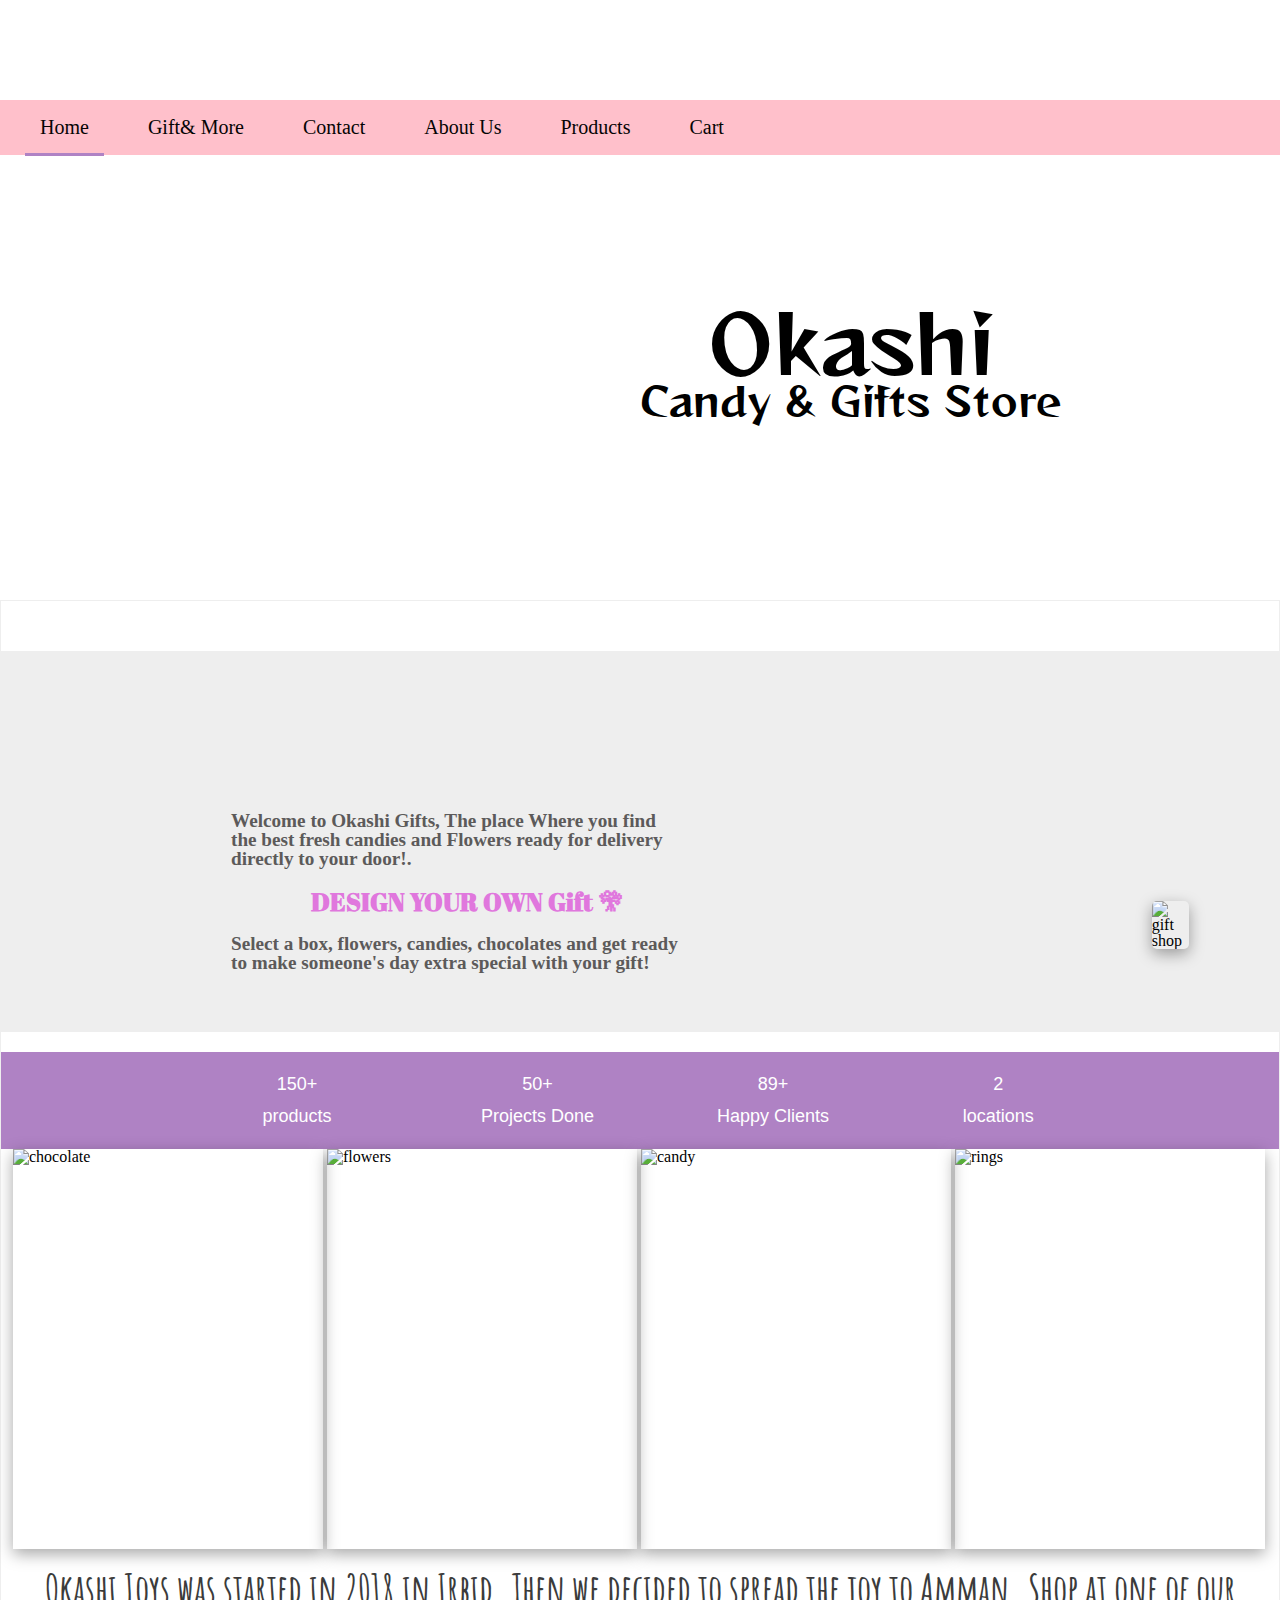
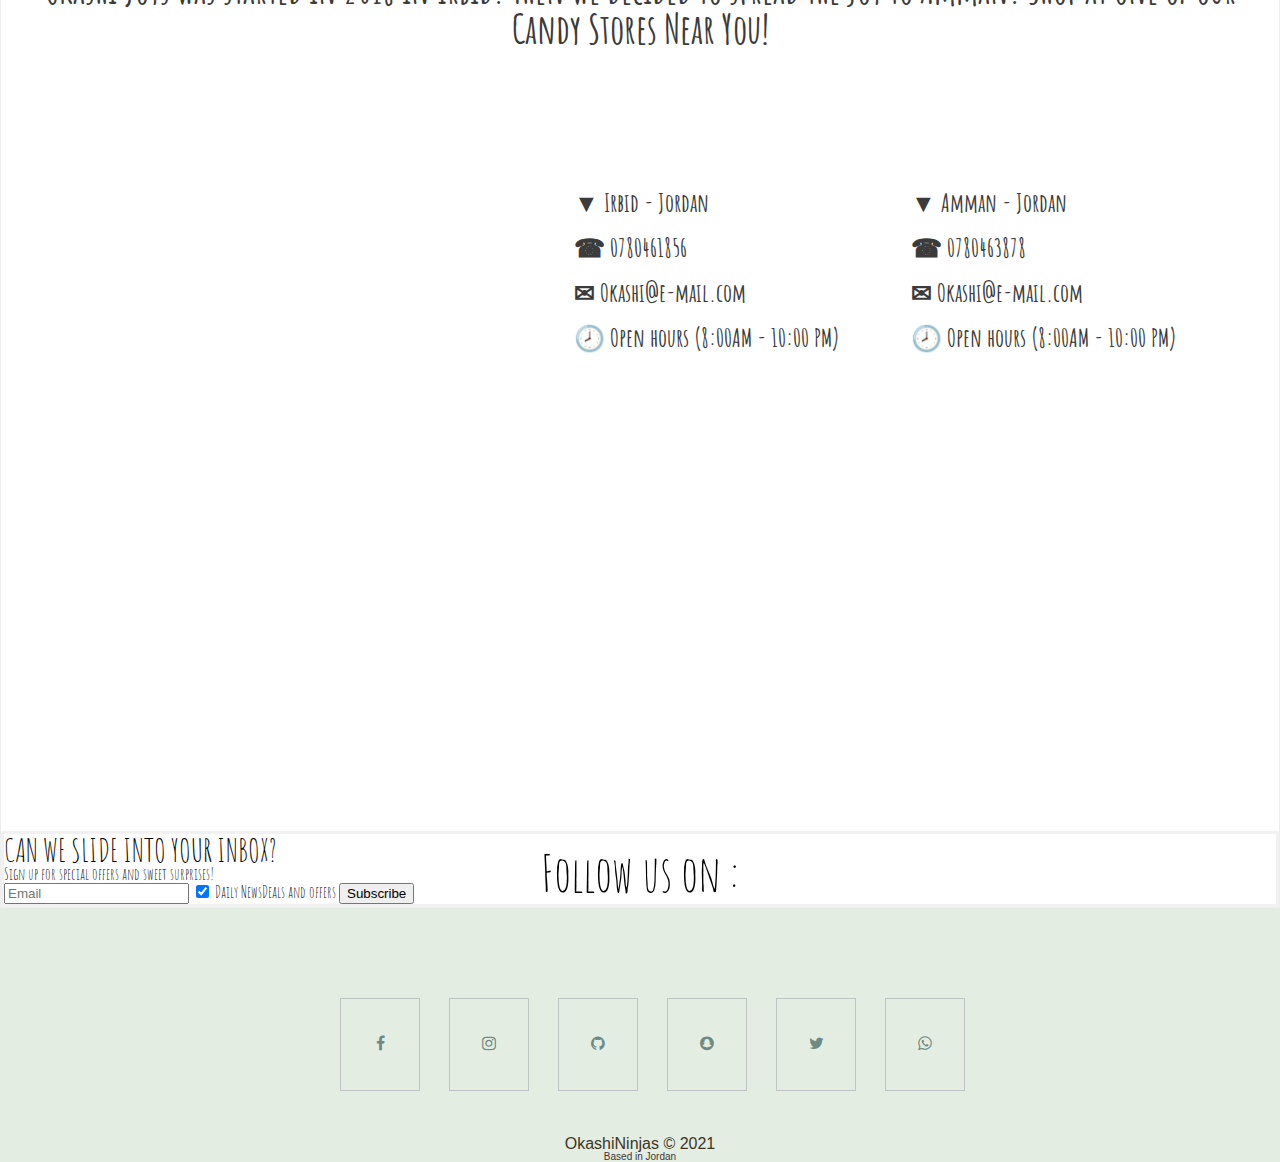
==== index.html @ dff59eb1 "finished checkout and payment" ====
<!DOCTYPE html>
<html lang="en">
  <head>
    <meta charset="UTF-8" />
    <meta http-equiv="X-UA-Compatible" content="IE=edge" />
    <meta name="viewport" content="width=device-width, initial-scale=1.0" />
    <title>Okashi</title>
    <link rel="stylesheet" href="css/reset.css" />
    <link rel="stylesheet" href="css/style.css" />
    <link rel="stylesheet" href="css/products.css" />
    <link
      rel="stylesheet"
      href="https://cdnjs.cloudflare.com/ajax/libs/font-awesome/4.7.0/css/font-awesome.min.css"
    />
    <link rel="preconnect" href="https://fonts.gstatic.com" />
    <link
      href="https://fonts.googleapis.com/css2?family=Amatic+SC:wght@700&display=swap"
      rel="stylesheet"
    />
    <link rel="preconnect" href="https://fonts.gstatic.com" />
    <link
      href="https://fonts.googleapis.com/css2?family=Abril+Fatface&display=swap"
      rel="stylesheet"
    />
    <link
      rel="shortcut icon"
      href="https://img.icons8.com/emoji/48/000000/wrapped-gift.png"
      type="image/x-icon"
    />
    <link
      href="https://fonts.googleapis.com/css2?family=Dancing+Script:wght@700&display=swap"
      rel="stylesheet"
    />
    <link
      rel="stylesheet"
      href="https://maxcdn.bootstrapcdn.com/font-awesome/4.7.0/css/font-awesome.min.css"
    />
    <link rel="preconnect" href="https://fonts.gstatic.com" />
    <link
      href="https://fonts.googleapis.com/css2?family=Reggae+One&display=swap"
      rel="stylesheet"
    />
  </head>

  <body>
    <header>
      <nav id="navBar">
        <ul>
          <li id="linkTop" class="links">
            <a href="#top" class="linkss">Home</a>
          </li>
          <li id="linkGift" class="links">
            <a href="#gallary" class="linkss">Gift& More</a>
          </li>
          <li id="linkContact" class="links">
            <a href="#mapid" class="linkss">Contact</a>
          </li>
          <li id="linkAbout" class="links">
            <a href="pages/ourteam.html" class="linkss">About Us</a>
          </li>
          <li id="Product" class="links">
            <a href="pages/products.html" class="linkss">Products</a>
          </li>
          <li id="CartItems" class="links">
            <a href="pages/cart.html" class="linkss">Cart</a>
          </li>
          <li style="position: relative">
            <i class="fas fa-shopping-cart"></i>
          </li>
        </ul>
      </nav>

      <div class="hero-image">
        <div class="hero-text">
          <h1 id="okashi">Okashi</h1>
          <p id="candygifts">Candy & Gifts Store</p>
        </div>
      </div>
      <!-- <div id="gift">
        <div class="crossfade">
          <figure></figure>
          <figure></figure>
          <figure></figure>
          <figure></figure>
          <figure></figure>
        </div>

        <div class="hero-image">
          <div class="hero-text">
            <h1 id="okashi">Okashi</h1>
            <p id="candygifts">Candy & Gifts Store</p>
          </div>
        </div>
      </div> -->
    </header>
    <main>
      <div id="mymain">
        <div id="about">
          <p class="aboutp">
            Welcome to Okashi Gifts, The place Where you find the best fresh
            candies and Flowers ready for delivery directly to your door!.
          </p>
          <h2 id="myh2">DESIGN YOUR OWN Gift 🎕</h2>
          <p class="aboutp">
            Select a box, flowers, candies, chocolates and get ready to make
            someone's day extra special with your gift!
          </p>
        </div>
        <div id="aboutImg">
          <img
            src="https://i.pinimg.com/originals/1d/47/e1/1d47e11f0532f656dbc25b7403a623ee.jpg"
            alt="gift shop"
          />
        </div>
      </div>
      <!-- text row html by Ethar-->
      <div id="row">
        <div class="text-row text-center text-dark-grey text-padding-16">
          <div class="text-quarter text-section">
            <span class="text-xlarge">150+</span><br />
            products
          </div>
          <div class="text-quarter text-section">
            <span class="text-xlarge">50+</span><br />
            Projects Done
          </div>
          <div class="text-quarter text-section">
            <span class="text-xlarge">89+</span><br />
            Happy Clients
          </div>
          <div class="text-quarter text-section">
            <span class="text-xlarge">2</span><br />
            locations
          </div>
        </div>
      </div>
      <!-- text row html by Ethar-->
      <!-- start of rafef2 -->
      <div id="gallary">
        <div class="overlay-imgs">
          <img
            class="effect"
            src="https://i.pinimg.com/originals/c5/24/51/c524516c46449ba337d21a28ce563c6e.jpg"
            alt="chocolate"
          />
          <div class="overlay">Cocolate Box</div>
        </div>
        <div class="overlay-imgs">
          <img
            class="effect"
            src="https://i.pinimg.com/originals/5d/40/4c/5d404c32b31a2e409154a2a245b21234.jpg"
            alt="flowers"
          />
          <div class="overlay">Flowers Bouquet</div>
        </div>
        <div class="overlay-imgs">
          <img
            class="effect"
            src="https://wedding-pictures.onewed.com/match/images/91258/sugary-sweet-wedding-decor-edible-handmade-weddings-edible-bouquet.full.jpg"
            alt="candy"
          />
          <div class="overlay">Candy Bouquet</div>
        </div>
        <div class="overlay-imgs">
          <img
            class="effect"
            src="https://media.karousell.com/media/photos/products/2020/8/19/preserved_flower_ring_box_wedd_1597818536_ecbf11c5_progressive.jpg"
            alt="rings"
          />
          <div class="overlay">Flower Rings Box</div>
        </div>
      </div>
      <div id="branches">
        <p>
          Okashi Joys was started in 2018 in Irbid. Then we decided to spread
          the joy to Amman. Shop at one of our Candy Stores Near You!
        </p>
      </div>
      <div id="mapid">
        <div class="mapouter">
          <div class="gmap_canvas">
            <iframe
              width="600"
              height="500"
              id="gmap_canvas"
              src="https://maps.google.com/maps?q=university%20street%20irbid%20jordan&t=&z=15&ie=UTF8&iwloc=&output=embed"
              frameborder="0"
              scrolling="no"
              marginheight="0"
              marginwidth="0"
            ></iframe
            ><a href="https://www.whatismyip-address.com/divi-discount/"></a
            ><br /><style>
              .mapouter {
                position: relative;
                text-align: right;
                height: 500px;
                width: 600px;
              }</style
            ><a href="https://www.embedgooglemap.net"
              >embed a google map in html</a
            ><style>
              .gmap_canvas {
                overflow: hidden;
                background: none !important;
                height: 350px;
                width: 450px;
              }
            </style>
          </div>
        </div>

        <div class="locatin">
          <ol class="info">
            <li class="liel">&#9660; Irbid - Jordan</li>
            <li class="liel">&#9742; 0780461856</li>
            <li class="liel">&#9993; Okashi@e-mail.com</li>
            <li class="liel">&#128343; Open hours (8:00AM - 10:00 PM)</li>
          </ol>
        </div>
        <div class="locatin">
          <ol class="info">
            <li class="liel">&#9660; Amman - Jordan</li>
            <li class="liel">&#9742; 0780463878</li>
            <li class="liel">&#9993; Okashi@e-mail.com</li>
            <li class="liel">&#128343; Open hours (8:00AM - 10:00 PM)</li>
          </ol>
        </div>
      </div>
      <div id="Denaform">
        <form action="/action_page.php">
          <div class="fcontainer">
            <h2 id="formh2">CAN WE SLIDE INTO YOUR INBOX?</h2>
            <p>Sign up for special offers and sweet surprises!</p>
            <input type="text" placeholder="Email" name="mail" required />
            <label>
              <input type="checkbox" checked="checked" name="subscribe" /> Daily
              NewsDeals and offers
            </label>
            <input id="subbutton" type="submit" value="Subscribe" />
          </div>
        </form>
      </div>
      <!-- end of rafef -->
    </main>
    <footer>
      <section id="socialmediabuttons">
        <h2 id="h2dena">Follow us on :</h2>

        <ul class="social">
          <li><i class="fa fa-facebook" aria-hidden="true"></i></li>
          <li><i class="fa fa-instagram" aria-hidden="true"></i></li>
          <li><i class="fa fa-github" aria-hidden="true"></i></li>
          <li><i class="fa fa-snapchat" aria-hidden="true"></i></li>
          <li><i class="fa fa-twitter" aria-hidden="true"></i></li>
          <li><i class="fa fa-whatsapp" aria-hidden="true"></i></li>
        </ul>
      </section>
      <section>
        <p id="copyright">OkashiNinjas © 2021</p>
        <p id="base">Based in Jordan</p>
      </section>
      <button onclick="scrollTopFunction()" id="myBtnToTop" title="Go to top">
        <i class="fas fa-arrow-alt-circle-up"></i>
      </button>
    </footer>
    <script src="js/app.js"></script>
    <script
      src="https://kit.fontawesome.com/bc2402e035.js"
      crossorigin="anonymous"
    ></script>
  </body>
</html>
---- css/style.css ----
* {
  box-sizing: border-box;
}
html {
  width: 1280px;
  margin: 0 auto;
  scroll-behavior: smooth;
}

/* -------------------------  start of rafef --------------------- */

#about {
  display: inline-block;

  margin-top: 100px;
  width: 40%;
  margin-left: 200px;

  padding: 10px;
}
#aboutImg {
  display: inline-block;
  margin-top: -300px;
  margin-left: 400px;
}

.aboutp {
  color: rgb(92, 90, 90);
  font-family: "Caveat", cursive;
  font-weight: bolder;
  font-size: larger;
  padding: 20px;
}
#myh2 {
  color: #e077dd;
  font-family: "Abril Fatface", cursive;
  padding-left: 100px;
  font-weight: bold;
  font-size: 25px;
}
#aboutImg img {
  width: 40%;
  height: 50%;
  float: right;
  margin-bottom: 20px;
  margin-right: 20px;
  border-radius: 5px;
  box-shadow: rgba(0, 0, 0, 0.35) 0px 5px 15px;
}
#mymain {
  padding: 30px 0;
  margin-top: 50px;
  background-color: #eee;
  margin-bottom: 20px;
}
.effect {
  display: inline-block;
  width: 310px;
  height: 400px;
  box-shadow: rgba(0, 0, 0, 0.35) 0px 5px 15px;
}

#gallary {
  position: relative;
  margin-left: 12px;
}

.overlay {
  position: absolute;
  bottom: 0;
  background: rgb(0, 0, 0);
  background: rgba(94, 92, 92, 0.5); /* Black see-through */
  color: #f1f1f1;
  width: 310px;
  transition: 0.5s ease;
  opacity: 0;
  color: white;
  font-size: 20px;
  padding: 20px;
  text-align: center;
  margin-bottom: 3px;
}

.overlay-imgs {
  display: inline-block;
}

.overlay-imgs:hover .overlay {
  opacity: 1;
}

.locatin {
  display: inline-block;
  margin: 1px;
}
#mapid {
  display: inline-block;
  padding: 20px;
  margin-left: 17px;
}

#branches {
  padding: 20px;
}
#branches p {
  font-size: 40px;
  color: rgb(59, 59, 59);
  font-weight: bold;
  font-family: "Amatic SC", cursive;
  text-align: center;
}

.info {
  margin: 20px;
  position: relative;
  bottom: 430px;
  left: 500px;
}
.info li {
  font-size: 25px;
  color: rgb(59, 59, 59);
  font-weight: bold;
  font-family: "Amatic SC", cursive;
  padding: 10px;
}

.liel {
  margin-left: 5px;
  padding-left: 20px;
}

/* -------------------------  end of rafef --------------------- */

/* -------------------------  staret of dina --------------------- */

.social li {
  color: rgba(92, 126, 121, 0.897);
  list-style-type: none;
  display: inline-table;
  width: 80px;
  height: 70px;
  line-height: 40px;
  padding: 2%;
  border: 1.5px solid rgba(138, 133, 153, 0.4);
  cursor: pointer;
  margin-left: 25px;
  margin-bottom: 25px;
  transition: ease 0.9s;
  text-align: center;
  /* transition: cubic-bezier(0.075, 0.82, 0.165, 1); */
  vertical-align: middle;
  /* &:hover {
    color: rgba(167, 146, 129, 1);
    border: 1px solid rgba(167, 146, 129, 1);
  } */
}

/* .social:hover > li {
opacity: 0.5;
background-color: rgb(117, 124, 124);
}
#ourteam .social:hover > li:hover {
opacity: 1;
} */

#copyright {
  color: rgb(61, 53, 35);
  text-align: center;
  font-family: "Segoe UI", Tahoma, Geneva, Verdana, sans-serif;
  bottom: auto;
}

#base {
  text-align: center;
  font-family: -apple-system, BlinkMacSystemFont, "Segoe UI", Roboto, Oxygen,
    Ubuntu, Cantarell, "Open Sans", "Helvetica Neue", sans-serif;
  font-weight: lighter;
  font-size: x-small;
  font-weight: lighter;
  color: rgb(61, 53, 53);
}
#ourteam .button {
  margin-top: 10px;
  border: none;
  outline: 5;
  display: inline-block;
  padding: 8px;
  color: rgba(204, 216, 202, 0.897);
  background-color: rgb(27, 27, 27);
  text-align: center;
  cursor: pointer;
  width: 100%;
  font-family: "Amatic SC", cursive;
  font-size: larger;
}

.team-members {
  padding: 0 50px;
  display: flex;
  flex-direction: row;
  justify-content: space-around;
}
#ourteam .card {
  /* float: left; */
  display: inline-block;
  width: 220px;
  background-color: rgba(92, 126, 121, 0.3);
  padding: 10px;
  margin: 20px;
  /* font-family: "Amatic SC", cursive; */
  /* font-family: "Abril Fatface", cursive; */
  font-family: "Amatic SC", cursive;
  text-align: center;
  font-size: larger;
  font-weight: bolder;
}

#ourteam h1 {
  text-align: center;
  font-family: "Amatic SC", cursive;
  font-size: xx-large;
  font-weight: bolder;
  padding: 20px;
  font-size: 100px;
}
#h2dena {
  padding-top: 20px;
  text-align: center;
  font-size: 50px;
  position: relative;
  color: rgb(0, 0, 0);
  font-family: "Amatic SC", cursive;
  bottom: 80px;
}

.social,
#copyrightSection {
  margin: 20px 0;
  text-align: center;
}
.social li:hover {
  color: black;
}
footer {
  background-color: rgba(225, 235, 223, 0.897);
  width: 100%;
}
#Denaform form {
  border: 3px solid #f1f1f1;
  font-family: "Amatic SC", cursive;
}
#formh2 {
  font-family: "Amatic SC", cursive;
  font-size: xx-large;
}
/* -------------------------  end of dina --------------------- */
/* ------------------------- start of ethar -------------------*/

@keyframes headerAnimation {
  0% {
    background-image: url("https://wallpaperaccess.com/full/196127.jpg");
    background-size: cover;
  }
  25% {
    background-image: url("https://img1.goodfon.com/wallpaper/nbig/c/12/box-gift-chocolate-candy.jpg");
    background-size: cover;
  }

  50% {
    background-image: url("https://img4.goodfon.com/wallpaper/nbig/3/c3/konfety-rozovyi-fon-zhevatelnye-konfety-rozhok.jpg");
    background-size: cover;
  }
  75% {
    background-image: url("https://wallpaperaccess.com/full/5504190.jpg");
    background-size: cover;
  }
  100% {
    background-image: url("https://s1.1zoom.me/big3/278/Sweets_Lollipop_Candy_Marmalade_Colored_background_555251_3000x2000.jpg");
    background-size: cover;
  }
}

.hero-image {
  clear: both;
  position: relative;
  width: 100%;
  height: 600px;
  animation: headerAnimation ease-in 10s infinite;
}
.hero-text {
  text-align: center;
  position: absolute;
  top: 50%;
  left: 50%;
  font-size: 80px;
  font-family: "Reggae One", cursive;
  color: rgb(0, 0, 0);
}
.hero-text #candygifts {
  font-size: 40px;
}
/* text row css by Ethar */
.text-row span,
.text-row div {
  display: inline-block;
  margin: 0px 50px;
}
.text-dark-grey,
.text-hover-dark-grey:hover,
.text-dark-gray,
.text-hover-dark-gray:hover {
  color: #fff !important;
  background-color: hsl(281, 36%, 64%) !important;
}
.text-padding-16 {
  padding-top: 16px !important;
  padding-bottom: 16px !important;
}
.text-center {
  text-align: center !important;
}

#row {
  display: block;
  height: 100%;
  line-height: 1.8;
  font-size: 18px;
  font-family: "Lato", sans-serif;
}

.text-container:after,
.text-container:before,
.text-panel:after,
.text-panel:before,
.text-row:after,
.text-row:before,
.text-row-padding:after,
.text-row-padding:before,
.text-cell-row:before,
.text-cell-row:after,
.text-clear:after,
.text-clear:before,
.text-bar:before,
.text-bar:after,
.text-container:after,
.text-container:before,
.text-panel:after,
.text-panel:before,
.text-row:after,
.text-row:before,
.text-row-padding:after,
.text-row-padding:before,
.text-cell-row:before,
.text-cell-row:after,
.text-clear:after,
.text-clear:before,
.text-bar:before,
.text-bar:after {
  content: "";
  display: table;
  clear: both;
}
*:before,
*:after {
  box-sizing: inherit;
}
/* ------------------------- end of ethar -------------------*/

/* --------------------------- start of qassem----------------------- */
nav {
  background-color: white;
  z-index: 2;
  position: fixed;
  top: 0;
  left: 0;
  right: 0;
  height: 80px;
  display: flex;
  align-items: center;
  margin-top: 0px;
  position: fixed;
  margin-bottom: 20px;
  /* background: linear-gradient(to right, red,rgb(95, 7, 7), purple, rgb(202, 91, 202)); */
  width: 100%;
  height: 55px;
  margin-bottom: 100px;
}

nav ul li {
  display: inline;
  width: 25px;
  line-height: 20px;
}

nav ul li a {
  text-decoration: none;
  color: rgb(5, 4, 4);
  font-size: 20px;
  margin-left: 25px;
  padding: 15px;
  width: 20px;
  padding: auto;
}

nav ul li i {
  text-decoration: none;
  color: rgb(5, 4, 4);
  font-size: 20px;
  margin-left: 25px;
  padding: 15px;
  width: 20px;
  padding: auto;
}
nav ul li a:hover {
  border-bottom: 3px solid hsl(281, 36%, 64%);
}
nav ul:hover .active {
  border-bottom: none;
}
.active {
  border-bottom: 3px solid hsl(281, 36%, 64%);
}

#myBtnToTop {
  position: fixed;
  bottom: 20px;
  right: 30px;
  z-index: 99;
  color: black;
  cursor: pointer;
  font-size: 45px;
  background-color: transparent;
  border: none;
}

#myBtnToTop:hover {
  color: #555;
}

/*  ------------------------end of qassem ---------------------- */
---- css/products.css ----
* {
  box-sizing: border-box;
}
html {
  /* width: 1280px; */
  margin: 0 auto;
}
.mainDiv {
}
#all-products {
  display: flex;
  flex-flow: row wrap;
  /* Dont change justify-content: center;  */
  justify-content: center;
}

.product {
  position: relative;
  margin: 20px;
  display: flex;
  flex-direction: column;
  width: 260px;
  background-color: #eee;
  box-shadow: rgba(0, 0, 0, 0.35) 0px 5px 15px;
  padding: 10px;
}
main {
  margin: 0px 0;
  padding: 0px 0;
  border: 1px solid #eee;
}
@keyframes example {
  0% {
    border: 1px dashed black;
  }
  25% {
    border: 1px solid black;
  }
  50% {
    border: 1px dashed black;
  }
  75% {
    border: 1px solid black;
  }
  100% {
    border: 1px dashed black;
  }
}

.product:hover .product-img {
  border: 1px solid black;
}

.product-img {
  width: 240px;
  height: 240px;
  margin-bottom: 10px;
  border: 1px dashed black;
}

span {
  display: block;
}

.product-category {
  opacity: 0.4;
  font-size: 20px;
}
.product-name {
  margin-top: 10px;
  font-size: 24px;
  font-weight: bold;
}
.product-price {
  font-size: 28px;
  font-weight: bold;
  position: absolute;
  bottom: 65px;
  right: 10px;
}
.product-rating {
  margin: 25px 0 5px;
  text-align: center;
  font-size: 20px;
}
.product-rating:hover {
  opacity: 0.9;
  transform: scale(1.05);
}
.checked {
  color: orange;
}

.addToCart {
  width: 150px;
  height: 30px;
  border-radius: 180px;
  position: relative;
  left: calc(50% - 75px);
  right: calc(50% - 75px);
  background: red;
  text-align: center;
  color: white;
  cursor: pointer;
  line-height: 12px;
}

.addToCart:hover {
  background: rgb(211, 3, 3);
  color: white;
}

/* ------------------------------------------------------- */

.box-down:hover .h-bg {
  left: 0px;
}

.cart:hover .price {
  left: 20px;
  -webkit-transform: translateY(-50%);
  -ms-transform: translateY(-50%);
  -o-transform: translateY(-50%);
  transform: translateY(-50%);
  color: #818181;
  font-weight: bold;
}

.cart:hover .add-to-cart {
  left: 65%;
}

.el-wrapper .box-down {
  width: 100%;
  height: 60px;
  position: relative;
  overflow: hidden;
}

.h-bg {
  transition: 1.5s;

  width: 660px;
  height: 100%;
  background-color: red;
  position: absolute;
  left: -659px;
}

.h-bg .h-bg-inner {
  width: 50%;
  height: 100%;
  background-color: #464646;
}

.cart {
  display: block;
  position: absolute;
  width: 100%;
  height: 100%;
  top: 0;
  left: 0;
  font-family: "Lato", sans-serif;
  font-weight: 700;
}

.cart .price {
  -webkit-transition: all 600ms cubic-bezier(0, 0, 0.18, 1);
  -moz-transition: all 600ms cubic-bezier(0, 0, 0.18, 1);
  -o-transition: all 600ms cubic-bezier(0, 0, 0.18, 1);
  transition: all 600ms cubic-bezier(0, 0, 0.18, 1);
  /* ease-out */
  -webkit-transition-timing-function: cubic-bezier(0, 0, 0.18, 1);
  -moz-transition-timing-function: cubic-bezier(0, 0, 0.18, 1);
  -o-transition-timing-function: cubic-bezier(0, 0, 0.18, 1);
  transition-timing-function: cubic-bezier(0, 0, 0.18, 1);
  /* ease-out */
  -webkit-transition-delay: 100ms;
  -o-transition-delay: 100ms;
  transition-delay: 100ms;
  display: block;
  position: absolute;
  top: 50%;
  left: 50%;
  -webkit-transform: translate(-50%, -50%);
  -ms-transform: translate(-50%, -50%);
  -o-transform: translate(-50%, -50%);
  transform: translate(-50%, -50%);
  font-size: 24px;
  color: #252525;
}

.cart .add-to-cart {
  -webkit-transition: all 600ms cubic-bezier(0, 0, 0.18, 1);
  -moz-transition: all 600ms cubic-bezier(0, 0, 0.18, 1);
  -o-transition: all 600ms cubic-bezier(0, 0, 0.18, 1);
  transition: all 600ms cubic-bezier(0, 0, 0.18, 1);
  /* ease-out */
  -webkit-transition-timing-function: cubic-bezier(0, 0, 0.18, 1);
  -moz-transition-timing-function: cubic-bezier(0, 0, 0.18, 1);
  -o-transition-timing-function: cubic-bezier(0, 0, 0.18, 1);
  transition-timing-function: cubic-bezier(0, 0, 0.18, 1);
  /* ease-out */
  -webkit-transition-delay: 100ms;
  -o-transition-delay: 100ms;
  transition-delay: 100ms;
  display: block;
  position: absolute;
  top: 50%;
  left: 110%;
  -webkit-transform: translate(-50%, -50%);
  -ms-transform: translate(-50%, -50%);
  -o-transform: translate(-50%, -50%);
  transform: translate(-50%, -50%);
}

.cart .add-to-cart .txt {
  font-size: 12px;
  color: #eee;
  letter-spacing: 0.045em;
  text-transform: uppercase;
  white-space: nowrap;
}
/* ----------------------------------- */
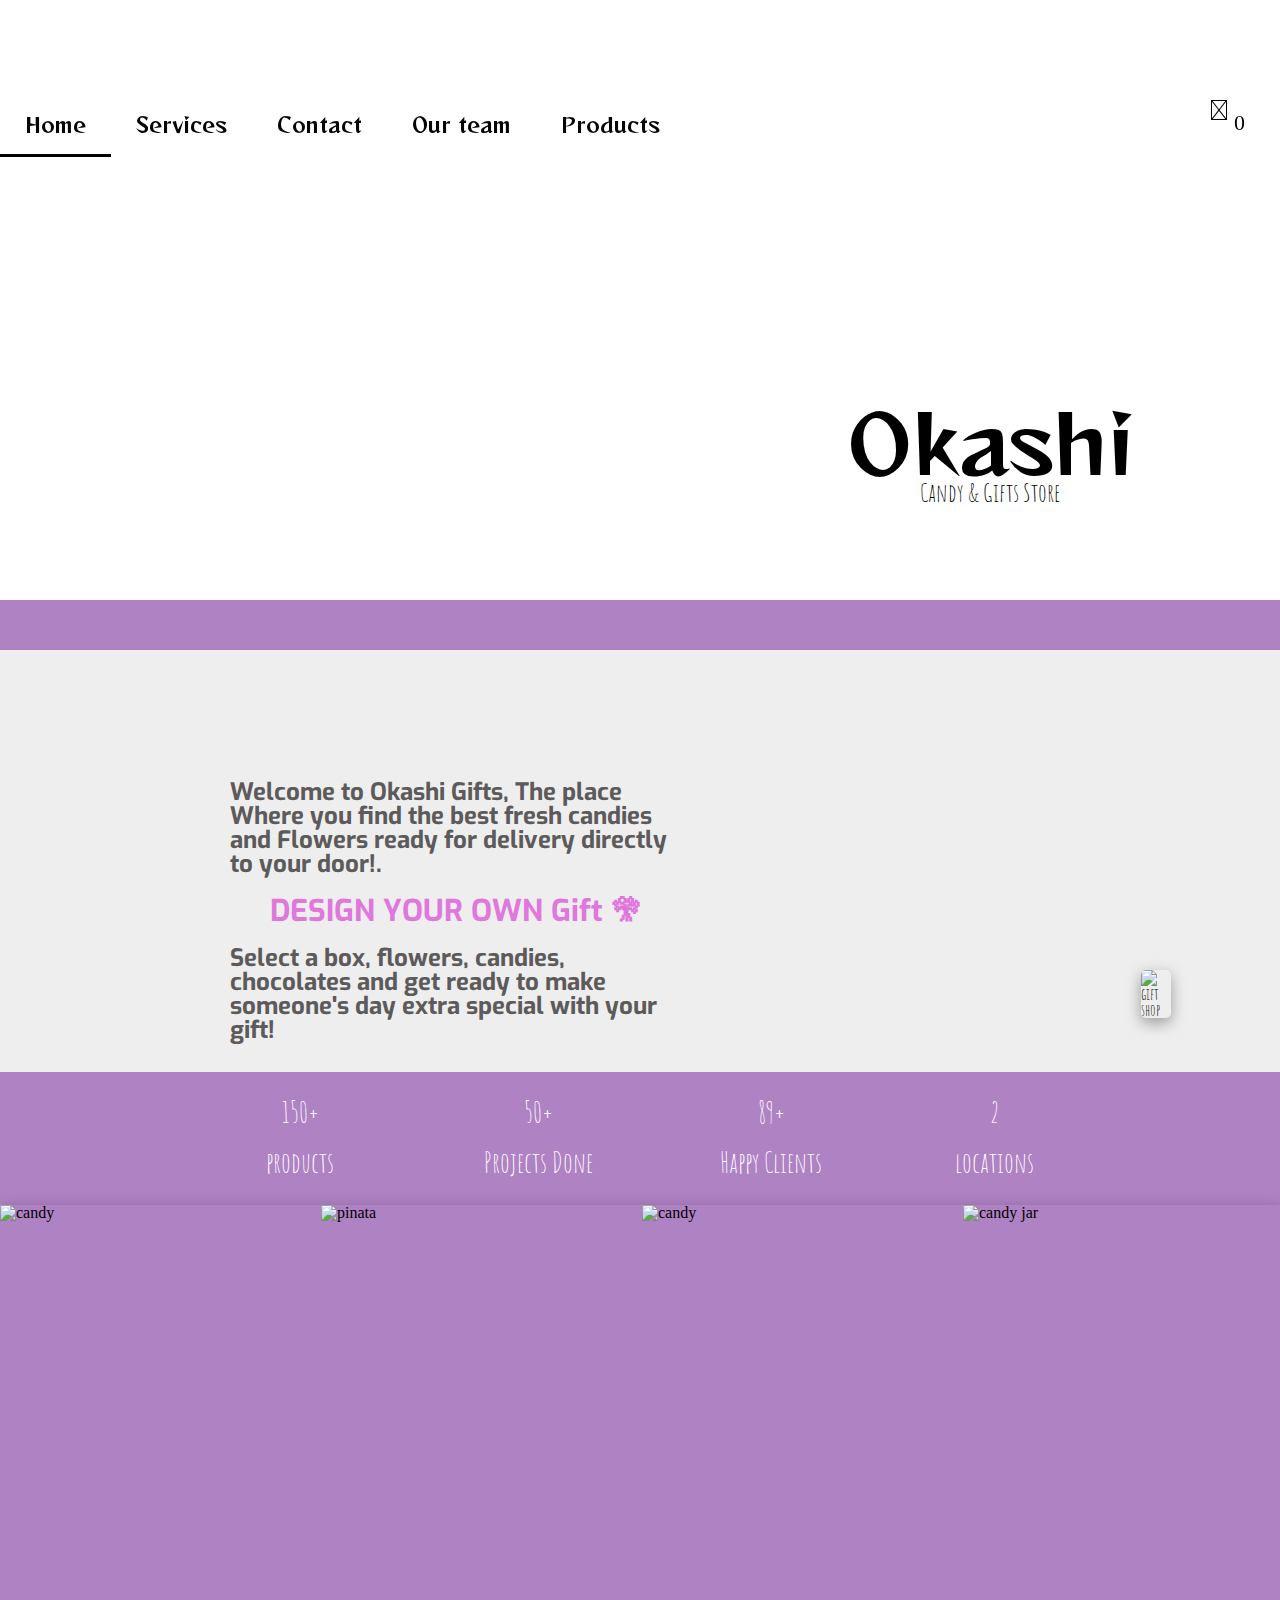
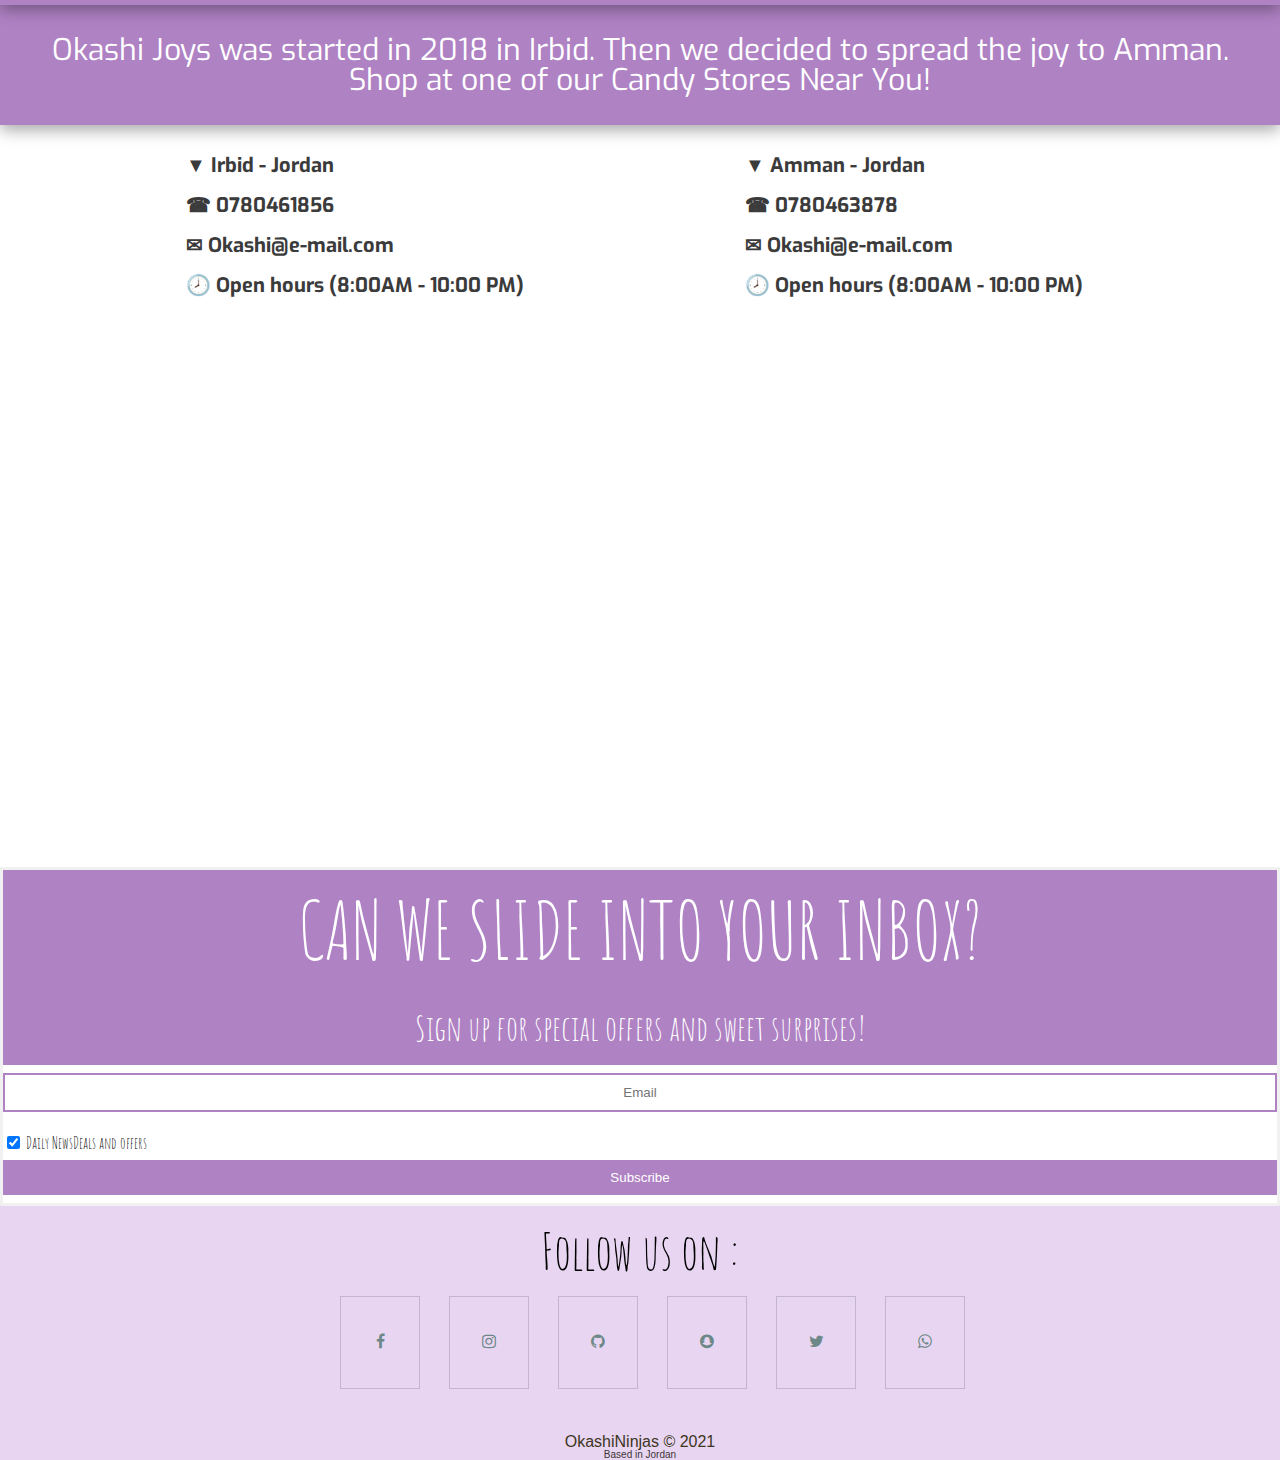
==== commit 5f6d9228: "partyOver" ====
--- a/index.html
+++ b/index.html
@@ -7,7 +7,6 @@
     <title>Okashi</title>
     <link rel="stylesheet" href="css/reset.css" />
     <link rel="stylesheet" href="css/style.css" />
-    <link rel="stylesheet" href="css/products.css" />
     <link
       rel="stylesheet"
       href="https://cdnjs.cloudflare.com/ajax/libs/font-awesome/4.7.0/css/font-awesome.min.css"
@@ -40,6 +39,16 @@
       href="https://fonts.googleapis.com/css2?family=Reggae+One&display=swap"
       rel="stylesheet"
     />
+    <link rel="preconnect" href="https://fonts.gstatic.com">
+    <link href="https://fonts.googleapis.com/css2?family=Exo:wght@300&display=swap" rel="stylesheet">
+    <link rel="stylesheet" href="https://cdnjs.cloudflare.com/ajax/libs/font-awesome/4.7.0/css/font-awesome.min.css" />
+    <link rel="preconnect" href="https://fonts.gstatic.com" />
+    <link href="https://fonts.googleapis.com/css2?family=Amatic+SC:wght@700&display=swap" rel="stylesheet" />
+    <link rel="preconnect" href="https://fonts.gstatic.com" />
+    <link href="https://fonts.googleapis.com/css2?family=Abril+Fatface&display=swap" rel="stylesheet" />
+    <link rel="shortcut icon" href="https://img.icons8.com/emoji/48/000000/wrapped-gift.png" type="image/x-icon" />
+    <link href="https://fonts.googleapis.com/css2?family=Dancing+Script:wght@700&display=swap" rel="stylesheet" />
+    <link rel="stylesheet" href="https://maxcdn.bootstrapcdn.com/font-awesome/4.7.0/css/font-awesome.min.css" />
   </head>
 
   <body>
@@ -47,27 +56,27 @@
       <nav id="navBar">
         <ul>
           <li id="linkTop" class="links">
-            <a href="#top" class="linkss">Home</a>
+            <a href="#Okashi" class="linkss">Home</a>
           </li>
           <li id="linkGift" class="links">
-            <a href="#gallary" class="linkss">Gift& More</a>
+            <a href="#gallary" class="linkss">Services</a>
           </li>
           <li id="linkContact" class="links">
-            <a href="#mapid" class="linkss">Contact</a>
+            <a href="#contact" class="linkss">Contact</a>
           </li>
           <li id="linkAbout" class="links">
-            <a href="pages/ourteam.html" class="linkss">About Us</a>
+            <a href="/pages/ourteam.html" class="linkss">Our team</a>
           </li>
           <li id="Product" class="links">
-            <a href="pages/products.html" class="linkss">Products</a>
-          </li>
-          <li id="CartItems" class="links">
-            <a href="pages/cart.html" class="linkss">Cart</a>
-          </li>
-          <li style="position: relative">
-            <i class="fas fa-shopping-cart"></i>
+            <a href="/pages/products.html" class="linkss">Products</a>
+          </li>
+          <li id="Cart" class="links">
+            <a href="/pages/cart.html" class="linkss"
+              ><i class="fas fa-shopping-cart"></i></a
+            ><span class="cartCounter" id="cart">0</span>
           </li>
         </ul>
+        <p id="carts" class="CounterProductInIndex"></p>
       </nav>
 
       <div class="hero-image">
@@ -76,24 +85,9 @@
           <p id="candygifts">Candy & Gifts Store</p>
         </div>
       </div>
-      <!-- <div id="gift">
-        <div class="crossfade">
-          <figure></figure>
-          <figure></figure>
-          <figure></figure>
-          <figure></figure>
-          <figure></figure>
-        </div>
-
-        <div class="hero-image">
-          <div class="hero-text">
-            <h1 id="okashi">Okashi</h1>
-            <p id="candygifts">Candy & Gifts Store</p>
-          </div>
-        </div>
-      </div> -->
     </header>
     <main>
+      <div class="break"></div>
       <div id="mymain">
         <div id="about">
           <p class="aboutp">
@@ -138,36 +132,24 @@
       <!-- start of rafef2 -->
       <div id="gallary">
         <div class="overlay-imgs">
-          <img
-            class="effect"
-            src="https://i.pinimg.com/originals/c5/24/51/c524516c46449ba337d21a28ce563c6e.jpg"
-            alt="chocolate"
-          />
-          <div class="overlay">Cocolate Box</div>
-        </div>
-        <div class="overlay-imgs">
-          <img
-            class="effect"
-            src="https://i.pinimg.com/originals/5d/40/4c/5d404c32b31a2e409154a2a245b21234.jpg"
-            alt="flowers"
-          />
-          <div class="overlay">Flowers Bouquet</div>
-        </div>
-        <div class="overlay-imgs">
-          <img
-            class="effect"
-            src="https://wedding-pictures.onewed.com/match/images/91258/sugary-sweet-wedding-decor-edible-handmade-weddings-edible-bouquet.full.jpg"
-            alt="candy"
-          />
+          <img class="effect" src="https://asubtlerevelry.com/wp-content/uploads/2016/09/candy-cake2.jpg" alt="candy" />
+          <div class="overlay">Candy Cake</div>
+        </div>
+        <div class="overlay-imgs">
+          <img class="effect" src="https://i.pinimg.com/originals/a3/95/e0/a395e0f107f1d6d973a39bc95c2c4f2a.jpg"
+            alt="pinata" />
+          <div class="overlay">pinata</div>
+        </div>
+        <div class="overlay-imgs">
+          <img class="effect"
+            src="https://cdn.istores.co.il/image/upload/if_ar_gt_2:1/c_fill,h_662,w_555/c_fill,h_662,w_555/if_else/c_fill,q_100,w_555/if_end/dpr_2/v1609269219/clients/16714/d3290a8bdf85207b03bd9e9ab4d175e4d249dce7.jpg"
+            alt="candy" />
           <div class="overlay">Candy Bouquet</div>
         </div>
         <div class="overlay-imgs">
-          <img
-            class="effect"
-            src="https://media.karousell.com/media/photos/products/2020/8/19/preserved_flower_ring_box_wedd_1597818536_ecbf11c5_progressive.jpg"
-            alt="rings"
-          />
-          <div class="overlay">Flower Rings Box</div>
+          <img class="effect" src="https://s3.amazonaws.com/riyaadi/storage/images/1548591023_5c4d9faf708e5_750.jpg"
+            alt="candy jar" />
+          <div class="overlay">Candy </div>
         </div>
       </div>
       <div id="branches">
@@ -176,62 +158,54 @@
           the joy to Amman. Shop at one of our Candy Stores Near You!
         </p>
       </div>
+      <div class="locatin">
+        <ol class="info">
+          <li class="liel">&#9660; Irbid - Jordan</li>
+          <li class="liel">&#9742; 0780461856</li>
+          <li class="liel">&#9993; Okashi@e-mail.com</li>
+          <li class="liel">&#128343; Open hours (8:00AM - 10:00 PM)</li>
+        </ol>
+      </div>
+      <div class="locatin">
+        <ol class="info">
+          <li class="liel">&#9660; Amman - Jordan</li>
+          <li class="liel">&#9742; 0780463878</li>
+          <li class="liel">&#9993; Okashi@e-mail.com</li>
+          <li class="liel">&#128343; Open hours (8:00AM - 10:00 PM)</li>
+        </ol>
+      </div>
+      </div>
       <div id="mapid">
         <div class="mapouter">
           <div class="gmap_canvas">
-            <iframe
-              width="600"
-              height="500"
-              id="gmap_canvas"
+            <iframe width="1000" height="500" id="gmap_canvas"
               src="https://maps.google.com/maps?q=university%20street%20irbid%20jordan&t=&z=15&ie=UTF8&iwloc=&output=embed"
-              frameborder="0"
-              scrolling="no"
-              marginheight="0"
-              marginwidth="0"
-            ></iframe
-            ><a href="https://www.whatismyip-address.com/divi-discount/"></a
-            ><br /><style>
+              frameborder="0" scrolling="no" marginheight="0" marginwidth="0"></iframe><a
+              href="https://www.whatismyip-address.com/divi-discount/"></a><br />
+            <style>
               .mapouter {
                 position: relative;
                 text-align: right;
                 height: 500px;
                 width: 600px;
-              }</style
-            ><a href="https://www.embedgooglemap.net"
-              >embed a google map in html</a
-            ><style>
+              }
+            </style><a href="https://www.embedgooglemap.net">embed a google map in html</a>
+            <style>
               .gmap_canvas {
                 overflow: hidden;
                 background: none !important;
                 height: 350px;
-                width: 450px;
+                width: 1000px;
               }
             </style>
           </div>
-        </div>
-
-        <div class="locatin">
-          <ol class="info">
-            <li class="liel">&#9660; Irbid - Jordan</li>
-            <li class="liel">&#9742; 0780461856</li>
-            <li class="liel">&#9993; Okashi@e-mail.com</li>
-            <li class="liel">&#128343; Open hours (8:00AM - 10:00 PM)</li>
-          </ol>
-        </div>
-        <div class="locatin">
-          <ol class="info">
-            <li class="liel">&#9660; Amman - Jordan</li>
-            <li class="liel">&#9742; 0780463878</li>
-            <li class="liel">&#9993; Okashi@e-mail.com</li>
-            <li class="liel">&#128343; Open hours (8:00AM - 10:00 PM)</li>
-          </ol>
-        </div>
-      </div>
+          </div>
+          </div>
       <div id="Denaform">
-        <form action="/action_page.php">
+        <form >
           <div class="fcontainer">
             <h2 id="formh2">CAN WE SLIDE INTO YOUR INBOX?</h2>
-            <p>Sign up for special offers and sweet surprises!</p>
+            <p id="signup1">Sign up for special offers and sweet surprises!</p>
             <input type="text" placeholder="Email" name="mail" required />
             <label>
               <input type="checkbox" checked="checked" name="subscribe" /> Daily
@@ -269,5 +243,6 @@
       src="https://kit.fontawesome.com/bc2402e035.js"
       crossorigin="anonymous"
     ></script>
+    <script src="js/cartCount.js"></script>
   </body>
 </html>
--- a/css/style.css
+++ b/css/style.css
@@ -26,17 +26,17 @@
 
 .aboutp {
   color: rgb(92, 90, 90);
-  font-family: "Caveat", cursive;
+  font-family: "Exo", sans-serif;
   font-weight: bolder;
-  font-size: larger;
+  font-size: x-large;
   padding: 20px;
 }
 #myh2 {
   color: #e077dd;
-  font-family: "Abril Fatface", cursive;
-  padding-left: 100px;
+  font-family: "Exo", sans-serif;
+  padding-left: 60px;
   font-weight: bold;
-  font-size: 25px;
+  font-size: 30px;
 }
 #aboutImg img {
   width: 40%;
@@ -48,21 +48,22 @@
   box-shadow: rgba(0, 0, 0, 0.35) 0px 5px 15px;
 }
 #mymain {
-  padding: 30px 0;
-  margin-top: 50px;
+  padding: 0px 0;
+  margin-top: 0px;
   background-color: #eee;
-  margin-bottom: 20px;
+  margin-bottom: 0px;
+  font-family: "Amatic SC", cursive;
 }
 .effect {
   display: inline-block;
-  width: 310px;
+  width: 317px;
   height: 400px;
-  box-shadow: rgba(0, 0, 0, 0.35) 0px 5px 15px;
 }
 
 #gallary {
   position: relative;
-  margin-left: 12px;
+  box-shadow: rgba(0, 0, 0, 0.35) 0px 5px 15px;
+  background-color: hsl(281, 36%, 64%);
 }
 
 .overlay {
@@ -71,7 +72,7 @@
   background: rgb(0, 0, 0);
   background: rgba(94, 92, 92, 0.5); /* Black see-through */
   color: #f1f1f1;
-  width: 310px;
+  width: 25%;
   transition: 0.5s ease;
   opacity: 0;
   color: white;
@@ -96,31 +97,31 @@
 #mapid {
   display: inline-block;
   padding: 20px;
-  margin-left: 17px;
+  margin-left: 120px;
 }
 
 #branches {
-  padding: 20px;
 }
 #branches p {
-  font-size: 40px;
-  color: rgb(59, 59, 59);
-  font-weight: bold;
-  font-family: "Amatic SC", cursive;
-  text-align: center;
+  font-size: 30px;
+  color: white;
+  padding: 30px 20px;
+  font-family: "Exo", sans-serif;
+  text-align: center;
+  background-color: hsl(281, 36%, 64%);
+  box-shadow: rgba(0, 0, 0, 0.35) 0px 5px 15px;
 }
 
 .info {
   margin: 20px;
-  position: relative;
-  bottom: 430px;
-  left: 500px;
+  padding-left: 150px;
+  color: rgb(48, 42, 42);
 }
 .info li {
-  font-size: 25px;
+  font-size: 20px;
   color: rgb(59, 59, 59);
-  font-weight: bold;
-  font-family: "Amatic SC", cursive;
+  font-weight: bolder;
+  font-family: "Exo", sans-serif;
   padding: 10px;
 }
 
@@ -190,7 +191,8 @@
   text-align: center;
   cursor: pointer;
   width: 100%;
-  font-family: "Amatic SC", cursive;
+  font-family: -apple-system, BlinkMacSystemFont, "Segoe UI", Roboto, Oxygen,
+    Ubuntu, Cantarell, "Open Sans", "Helvetica Neue", sans-serif;
   font-size: larger;
 }
 
@@ -227,10 +229,8 @@
   padding-top: 20px;
   text-align: center;
   font-size: 50px;
-  position: relative;
   color: rgb(0, 0, 0);
   font-family: "Amatic SC", cursive;
-  bottom: 80px;
 }
 
 .social,
@@ -242,7 +242,7 @@
   color: black;
 }
 footer {
-  background-color: rgba(225, 235, 223, 0.897);
+  background-color: hsl(281, 51%, 89%);
   width: 100%;
 }
 #Denaform form {
@@ -251,31 +251,69 @@
 }
 #formh2 {
   font-family: "Amatic SC", cursive;
-  font-size: xx-large;
-}
+  font-size: 80px;
+  text-align: center;
+  background-color: hsl(281, 36%, 64%);
+  padding: 20px;
+
+  color: white;
+}
+
+#signup1 {
+  font-size: 35px;
+  background-color: hsl(281, 36%, 64%);
+  padding: 20px;
+
+  text-align: center;
+  display: block;
+  color: white;
+}
+.container {
+  padding: 30px;
+  background-color: #f1f1f1;
+}
+
+input[type="text"],
+input[type="submit"] {
+  width: 100%;
+  padding: 10px;
+  margin: 8px 0;
+  display: inline-block;
+  border: 2px solid hsl(281, 36%, 64%);
+  color: #000;
+  box-sizing: border-box;
+  text-align: center;
+}
+input[type="checkbox"] {
+  margin-top: 16px;
+}
+
+input[type="submit"] {
+  background-color: hsl(281, 36%, 64%);
+  color: #fff;
+  border: none;
+}
+
 /* -------------------------  end of dina --------------------- */
 /* ------------------------- start of ethar -------------------*/
 
 @keyframes headerAnimation {
   0% {
-    background-image: url("https://wallpaperaccess.com/full/196127.jpg");
+    background-image: url("https://i.pinimg.com/originals/6d/bb/2c/6dbb2c51a24f3d2d34a90516359ea352.jpg");
     background-size: cover;
   }
-  25% {
-    background-image: url("https://img1.goodfon.com/wallpaper/nbig/c/12/box-gift-chocolate-candy.jpg");
+  33% {
+    background-image: url("https://i.pinimg.com/originals/8d/46/19/8d46196113732eb815ad4312a9e2f2a3.jpg");
     background-size: cover;
   }
 
-  50% {
-    background-image: url("https://img4.goodfon.com/wallpaper/nbig/3/c3/konfety-rozovyi-fon-zhevatelnye-konfety-rozhok.jpg");
+  66% {
+    background-image: url("https://static.vecteezy.com/system/resources/previews/001/223/432/non_2x/gift-box-with-red-ribbon-on-blue-background-free-photo.jpg");
     background-size: cover;
   }
-  75% {
-    background-image: url("https://wallpaperaccess.com/full/5504190.jpg");
-    background-size: cover;
-  }
+
   100% {
-    background-image: url("https://s1.1zoom.me/big3/278/Sweets_Lollipop_Candy_Marmalade_Colored_background_555251_3000x2000.jpg");
+    background-image: url("https://i.pinimg.com/originals/6d/bb/2c/6dbb2c51a24f3d2d34a90516359ea352.jpg");
     background-size: cover;
   }
 }
@@ -285,19 +323,20 @@
   position: relative;
   width: 100%;
   height: 600px;
-  animation: headerAnimation ease-in 10s infinite;
+  animation: headerAnimation ease-in 30s infinite;
 }
 .hero-text {
   text-align: center;
-  position: absolute;
-  top: 50%;
-  left: 50%;
+  position: relative;
+  top: 400px;
+  left: 350px;
   font-size: 80px;
   font-family: "Reggae One", cursive;
   color: rgb(0, 0, 0);
 }
 .hero-text #candygifts {
-  font-size: 40px;
+  font-size: 25px;
+  font-family: "Amatic SC", cursive;
 }
 /* text row css by Ethar */
 .text-row span,
@@ -315,6 +354,8 @@
 .text-padding-16 {
   padding-top: 16px !important;
   padding-bottom: 16px !important;
+  font-size: 28px;
+  font-family: "Amatic SC", cursive;
 }
 .text-center {
   text-align: center !important;
@@ -375,66 +416,93 @@
   left: 0;
   right: 0;
   height: 80px;
-  display: flex;
+  /* display: flex; */
   align-items: center;
   margin-top: 0px;
-  position: fixed;
   margin-bottom: 20px;
   /* background: linear-gradient(to right, red,rgb(95, 7, 7), purple, rgb(202, 91, 202)); */
   width: 100%;
   height: 55px;
-  margin-bottom: 100px;
+  transition: 1s;
 }
 
 nav ul li {
-  display: inline;
-  width: 25px;
+  position: relative;
+  display: inline-block;
+  /* width: 150px; */
   line-height: 20px;
-}
-
+  text-align: center;
+  float: left;
+  margin-top: 15px;
+}
+nav ul li:last-child {
+  float: right;
+  margin-top: 0;
+}
 nav ul li a {
   text-decoration: none;
   color: rgb(5, 4, 4);
   font-size: 20px;
-  margin-left: 25px;
-  padding: 15px;
-  width: 20px;
-  padding: auto;
+  padding: 15px 25px;
+  /* width: 150px; */
+  font-family: "Reggae One", cursive;
 }
 
 nav ul li i {
   text-decoration: none;
   color: rgb(5, 4, 4);
   font-size: 20px;
-  margin-left: 25px;
+  /* margin-left: 25px; */
   padding: 15px;
-  width: 20px;
-  padding: auto;
+  /* width: 20px; */
+  padding: 0 auto;
 }
 nav ul li a:hover {
+  border-bottom: 3px solid black;
+}
+
+/* .active {
   border-bottom: 3px solid hsl(281, 36%, 64%);
-}
-nav ul:hover .active {
-  border-bottom: none;
-}
-.active {
-  border-bottom: 3px solid hsl(281, 36%, 64%);
-}
+} */
 
 #myBtnToTop {
   position: fixed;
   bottom: 20px;
   right: 30px;
   z-index: 99;
-  color: black;
+  color: hsl(281, 36%, 64%);
   cursor: pointer;
   font-size: 45px;
   background-color: transparent;
   border: none;
+  -webkit-text-stroke: 2px black;
 }
 
 #myBtnToTop:hover {
   color: #555;
 }
 
+.CounterProductInIndex {
+  display: block;
+  z-index: 1000;
+  position: fixed;
+  margin-left: 755px;
+  font-size: 18px;
+  margin-top: 14px;
+  color: #000;
+}
+
 /*  ------------------------end of qassem ---------------------- */
+.break {
+  background: hsl(281, 36%, 64%);
+  width: 100%;
+  height: 50px;
+}
+
+.cartCounter {
+  position: relative;
+  top: 12px;
+  right: 35px;
+  font-size: 22px;
+  border-radius: 50%;
+}
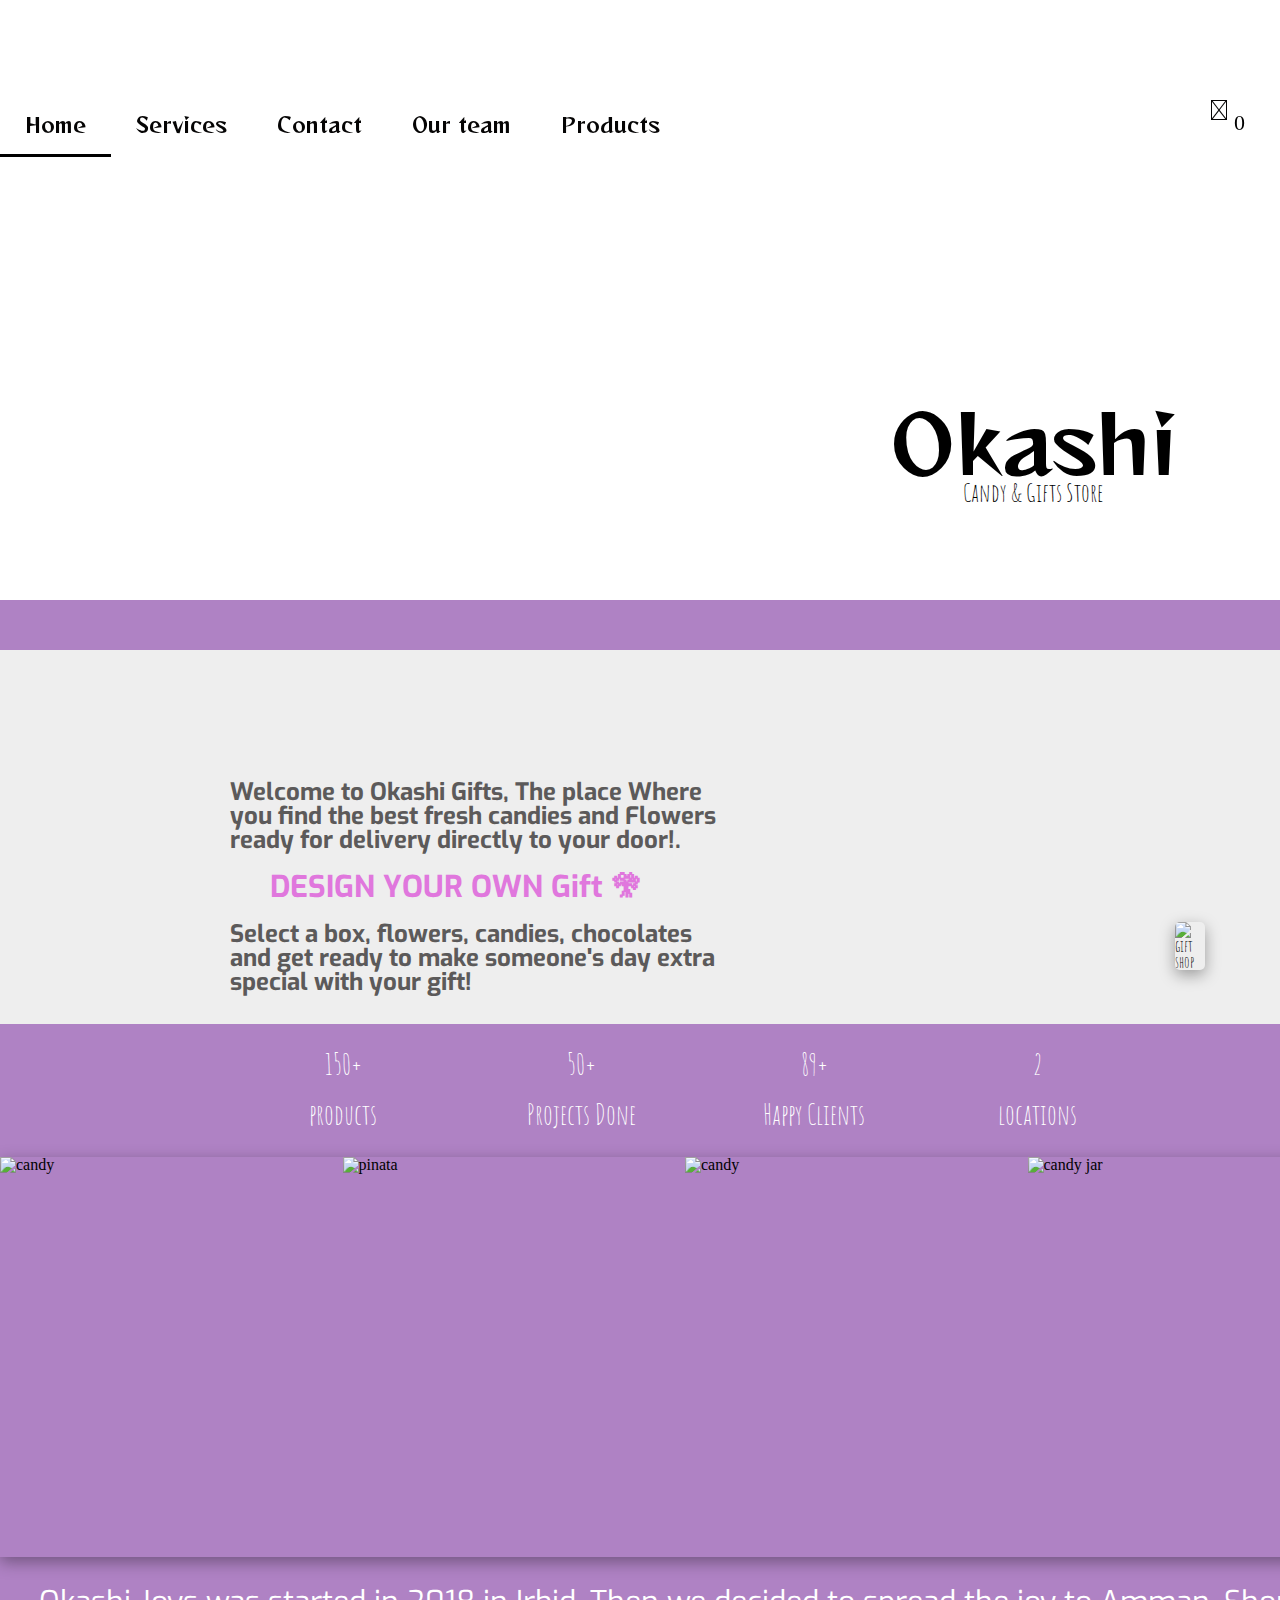
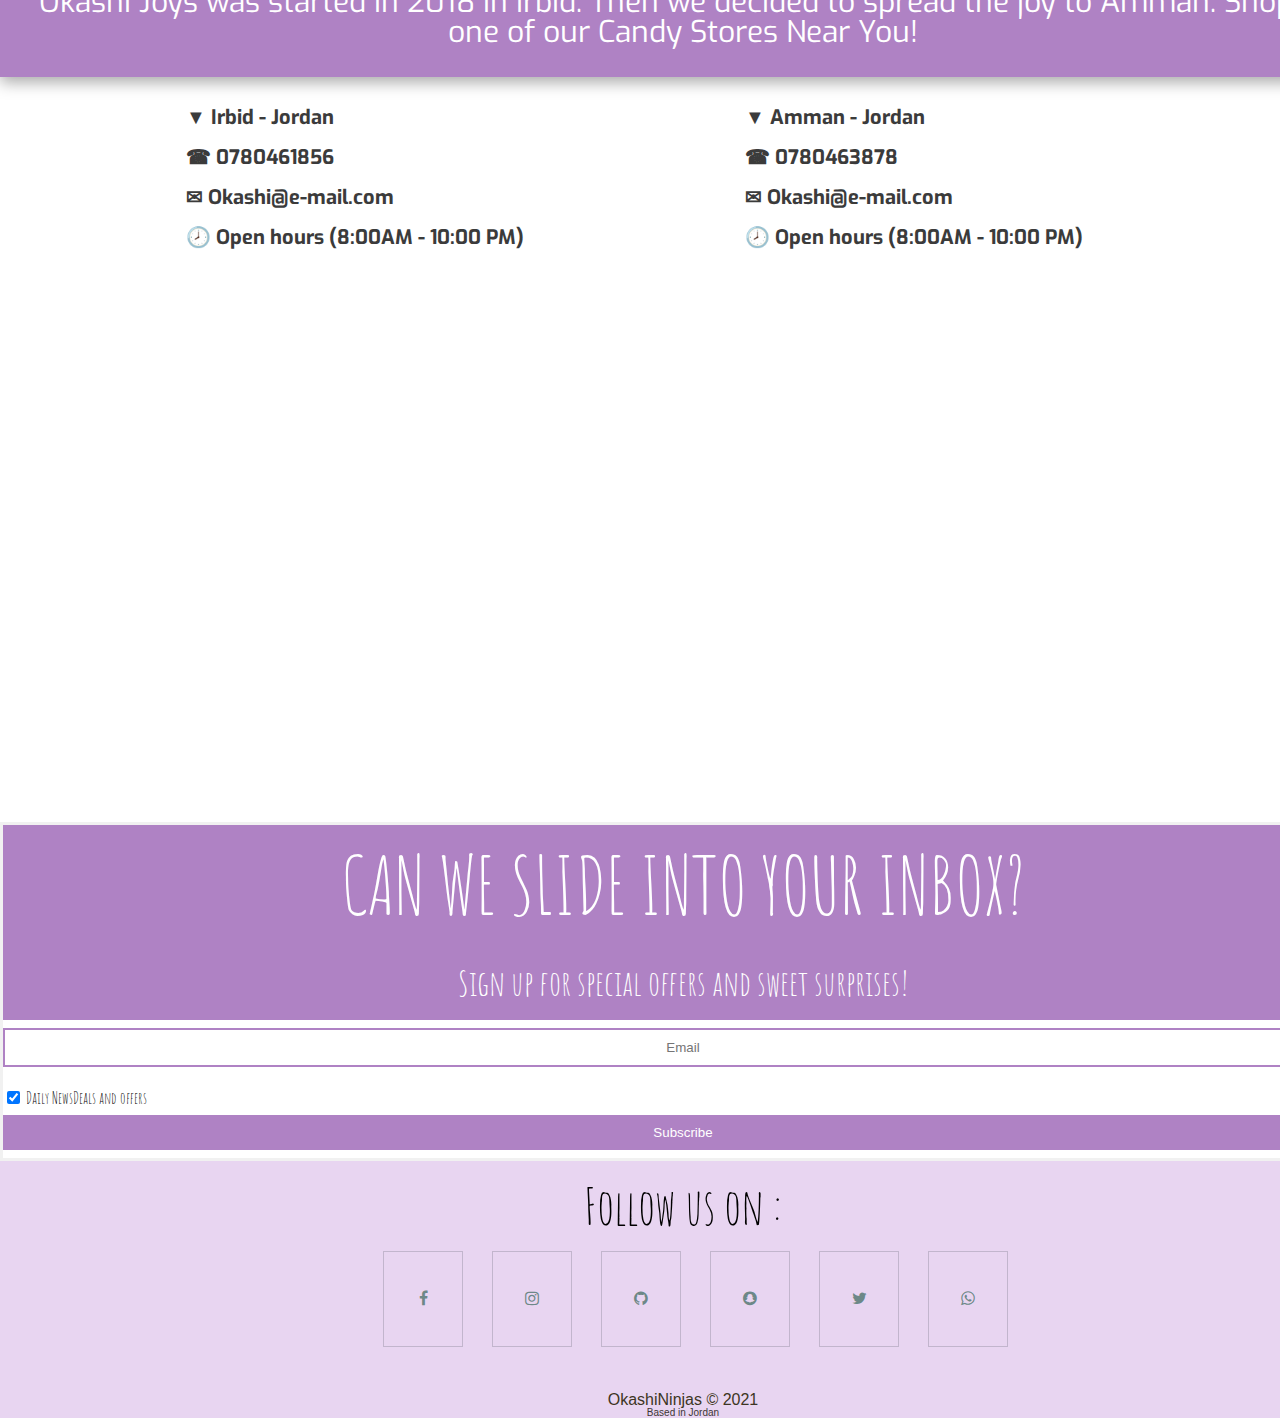
==== commit fb51ffc0: "css update" ====
--- a/index.html
+++ b/index.html
@@ -65,13 +65,13 @@
             <a href="#contact" class="linkss">Contact</a>
           </li>
           <li id="linkAbout" class="links">
-            <a href="/pages/ourteam.html" class="linkss">Our team</a>
+            <a href="pages/ourteam.html" class="linkss">Our team</a>
           </li>
           <li id="Product" class="links">
-            <a href="/pages/products.html" class="linkss">Products</a>
+            <a href="pages/products.html" class="linkss">Products</a>
           </li>
           <li id="Cart" class="links">
-            <a href="/pages/cart.html" class="linkss"
+            <a href="pages/cart.html" class="linkss"
               ><i class="fas fa-shopping-cart"></i></a
             ><span class="cartCounter" id="cart">0</span>
           </li>
@@ -138,7 +138,7 @@
         <div class="overlay-imgs">
           <img class="effect" src="https://i.pinimg.com/originals/a3/95/e0/a395e0f107f1d6d973a39bc95c2c4f2a.jpg"
             alt="pinata" />
-          <div class="overlay">pinata</div>
+          <div class="overlay">Pinata</div>
         </div>
         <div class="overlay-imgs">
           <img class="effect"
@@ -147,9 +147,9 @@
           <div class="overlay">Candy Bouquet</div>
         </div>
         <div class="overlay-imgs">
-          <img class="effect" src="https://s3.amazonaws.com/riyaadi/storage/images/1548591023_5c4d9faf708e5_750.jpg"
+          <img class="effect" src="https://www.ediblefruitbouquet.co.uk/cms/wp-content/uploads/2013/08/xxplosion-of-flavour-995x1024.jpg"
             alt="candy jar" />
-          <div class="overlay">Candy </div>
+          <div class="overlay">Chocolate</div>
         </div>
       </div>
       <div id="branches">
@@ -176,30 +176,14 @@
       </div>
       </div>
       <div id="mapid">
-        <div class="mapouter">
-          <div class="gmap_canvas">
-            <iframe width="1000" height="500" id="gmap_canvas"
-              src="https://maps.google.com/maps?q=university%20street%20irbid%20jordan&t=&z=15&ie=UTF8&iwloc=&output=embed"
-              frameborder="0" scrolling="no" marginheight="0" marginwidth="0"></iframe><a
-              href="https://www.whatismyip-address.com/divi-discount/"></a><br />
-            <style>
-              .mapouter {
-                position: relative;
-                text-align: right;
-                height: 500px;
-                width: 600px;
-              }
-            </style><a href="https://www.embedgooglemap.net">embed a google map in html</a>
-            <style>
-              .gmap_canvas {
-                overflow: hidden;
-                background: none !important;
-                height: 350px;
-                width: 1000px;
-              }
-            </style>
-          </div>
-          </div>
+        <iframe
+        src="https://www.google.com/maps/embed?pb=!1m18!1m12!1m3!1d3363.720668229565!2d35.85457888448274!3d32.53360660366304!2m3!1f0!2f0!3f0!3m2!1i1024!2i768!4f13.1!3m3!1m2!1s0x151c76eaee2a3443%3A0xc7aa661e9fec0fa!2z2LTYp9ix2Lkg2KfZhNis2KfZhdi52KnYjCDYpdix2KjYrw!5e0!3m2!1sar!2sjo!4v1622019825242!5m2!1sar!2sjo"
+        width="1000"
+        height="500"
+        style="border: 0"
+        allowfullscreen=""
+        loading="lazy"
+      ></iframe>
           </div>
       <div id="Denaform">
         <form >
--- a/css/style.css
+++ b/css/style.css
@@ -2,9 +2,10 @@
   box-sizing: border-box;
 }
 html {
-  width: 1280px;
+  width: 1366px;
   margin: 0 auto;
   scroll-behavior: smooth;
+  overflow-x: hidden;
 }
 
 /* -------------------------  start of rafef --------------------- */
@@ -56,7 +57,7 @@
 }
 .effect {
   display: inline-block;
-  width: 317px;
+  width: 338.5px;
   height: 400px;
 }
 
@@ -206,7 +207,7 @@
   /* float: left; */
   display: inline-block;
   width: 220px;
-  background-color: rgba(92, 126, 121, 0.3);
+  background-color: hsl(281, 36%, 64%);
   padding: 10px;
   margin: 20px;
   /* font-family: "Amatic SC", cursive; */
@@ -216,7 +217,10 @@
   font-size: larger;
   font-weight: bolder;
 }
-
+.card img {
+  width: 200px;
+  height: 200px;
+}
 #ourteam h1 {
   text-align: center;
   font-family: "Amatic SC", cursive;
@@ -299,21 +303,25 @@
 
 @keyframes headerAnimation {
   0% {
-    background-image: url("https://i.pinimg.com/originals/6d/bb/2c/6dbb2c51a24f3d2d34a90516359ea352.jpg");
+    background-image: url("https://wallpaperforu.com/wp-content/uploads/2020/10/food-wallpaper-201003132200111152x864.jpg");
     background-size: cover;
   }
-  33% {
-    background-image: url("https://i.pinimg.com/originals/8d/46/19/8d46196113732eb815ad4312a9e2f2a3.jpg");
+  25% {
+    background-image: url("https://i.pinimg.com/originals/f6/75/69/f67569c7e35d1e704c4cbe03f1a3714f.jpg");
     background-size: cover;
   }
-
-  66% {
-    background-image: url("https://static.vecteezy.com/system/resources/previews/001/223/432/non_2x/gift-box-with-red-ribbon-on-blue-background-free-photo.jpg");
+  50% {
+    background-image: url("https://img4.goodfon.com/wallpaper/nbig/3/c3/konfety-rozovyi-fon-zhevatelnye-konfety-rozhok.jpg");
     background-size: cover;
   }
 
+  75% {
+    background-image: url("https://blog.candywarehouse.com/wp-content/uploads/2019/06/history-of-the-pinata-and-mexican-candy.jpg");
+    background-size: cover;
+  }
+
   100% {
-    background-image: url("https://i.pinimg.com/originals/6d/bb/2c/6dbb2c51a24f3d2d34a90516359ea352.jpg");
+    background-image: url("https://wallpaperforu.com/wp-content/uploads/2020/10/food-wallpaper-201003132200111152x864.jpg");
     background-size: cover;
   }
 }
@@ -423,7 +431,7 @@
   /* background: linear-gradient(to right, red,rgb(95, 7, 7), purple, rgb(202, 91, 202)); */
   width: 100%;
   height: 55px;
-  transition: 1s;
+  transition: 4s;
 }
 
 nav ul li {
@@ -457,7 +465,7 @@
   /* width: 20px; */
   padding: 0 auto;
 }
-nav ul li a:hover {
+nav ul li a:hover:last-child {
   border-bottom: 3px solid black;
 }
 
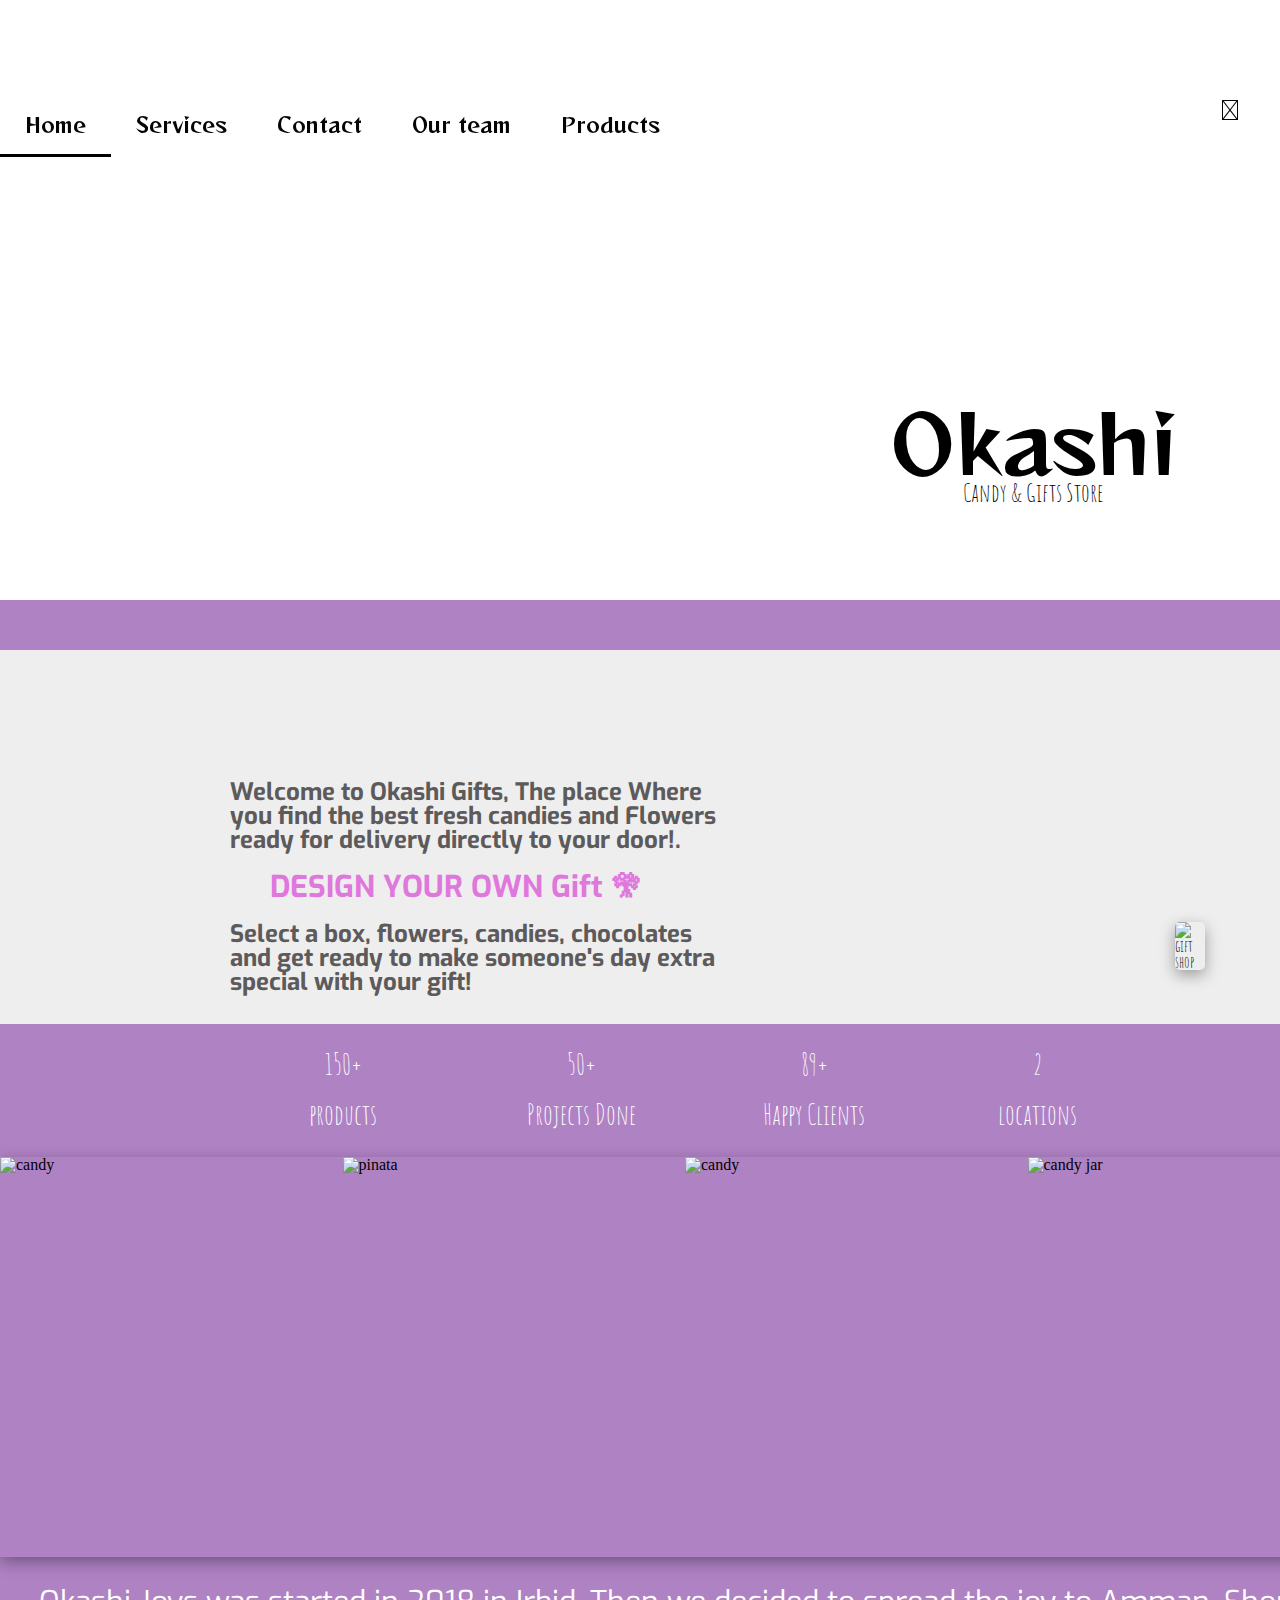
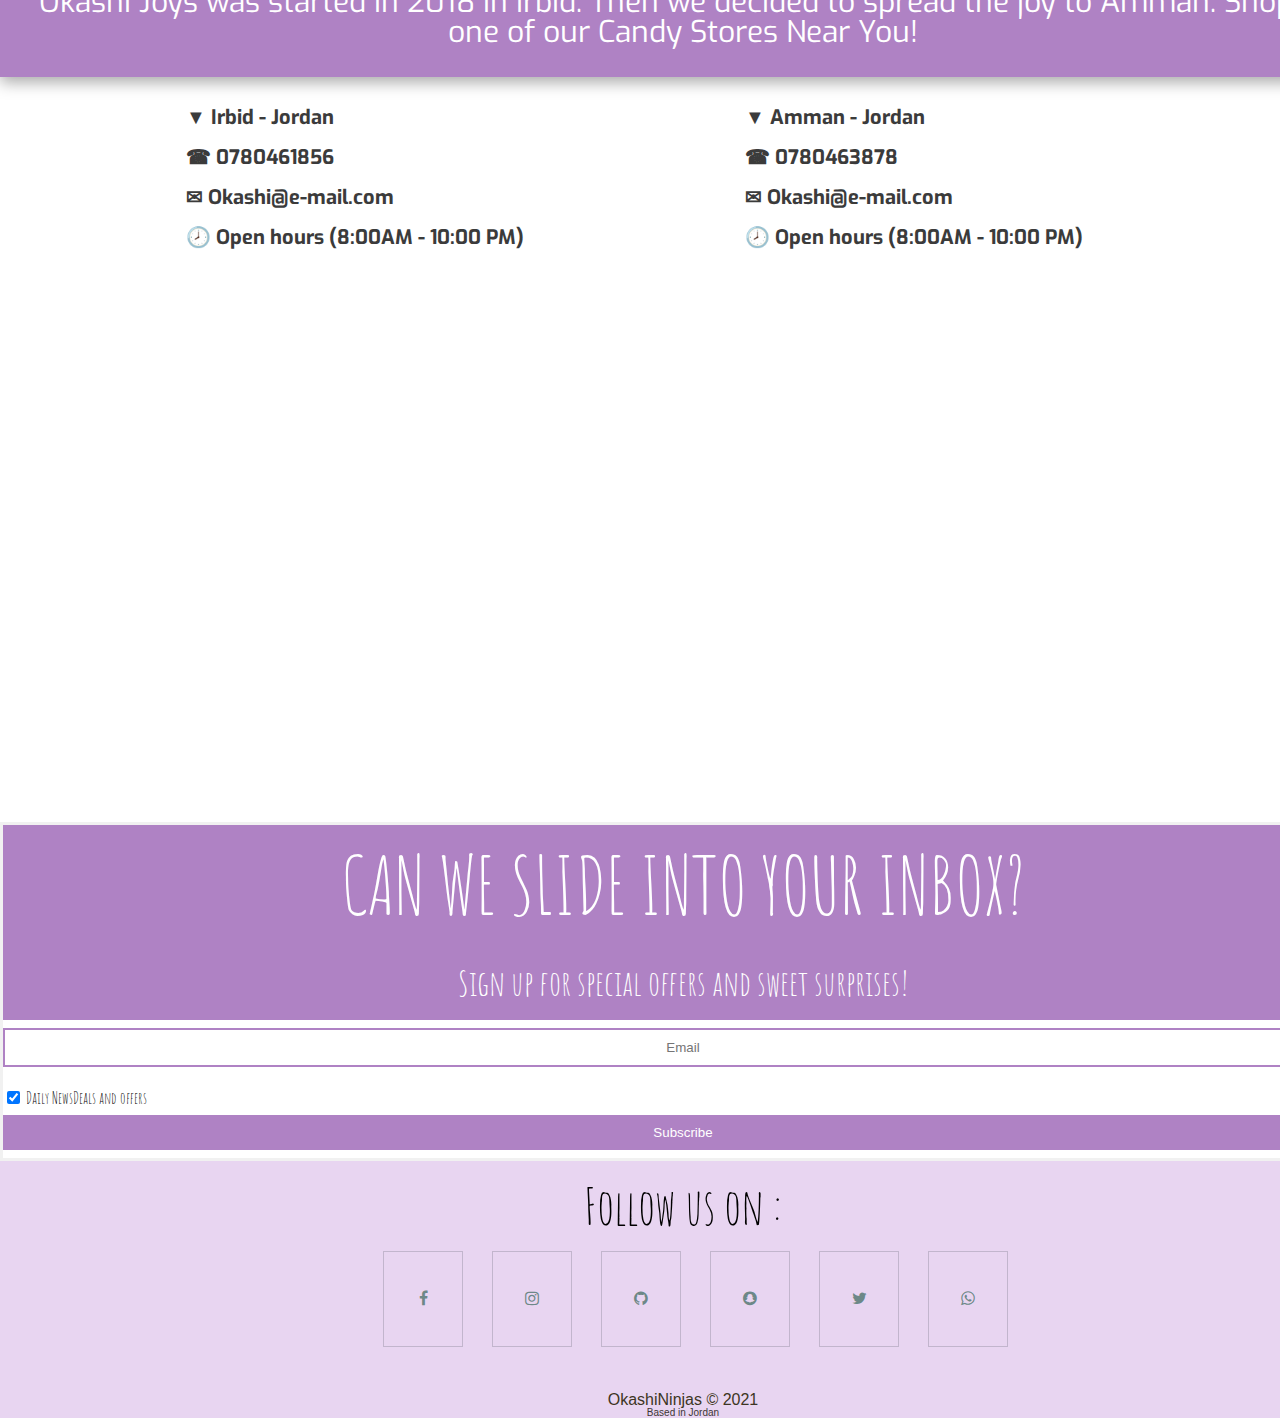
==== commit 40003ecf: "Final" ====
--- a/index.html
+++ b/index.html
@@ -56,19 +56,19 @@
       <nav id="navBar">
         <ul>
           <li id="linkTop" class="links">
-            <a href="#Okashi" class="linkss">Home</a>
+            <a href="#" class="linkss">Home</a>
           </li>
           <li id="linkGift" class="links">
-            <a href="#gallary" class="linkss">Services</a>
+            <a href="#row" class="linkss">Services</a>
           </li>
           <li id="linkContact" class="links">
-            <a href="#contact" class="linkss">Contact</a>
+            <a href="#branches" class="linkss">Contact</a>
           </li>
           <li id="linkAbout" class="links">
-            <a href="pages/ourteam.html" class="linkss">Our team</a>
+            <a href="pages/ourteam.html#h1" class="linkss">Our team</a>
           </li>
           <li id="Product" class="links">
-            <a href="pages/products.html" class="linkss">Products</a>
+            <a href="pages/products.html#all-products" class="linkss">Products</a>
           </li>
           <li id="Cart" class="links">
             <a href="pages/cart.html" class="linkss"
@@ -176,14 +176,15 @@
       </div>
       </div>
       <div id="mapid">
-        <iframe
+        <!-- <iframe
         src="https://www.google.com/maps/embed?pb=!1m18!1m12!1m3!1d3363.720668229565!2d35.85457888448274!3d32.53360660366304!2m3!1f0!2f0!3f0!3m2!1i1024!2i768!4f13.1!3m3!1m2!1s0x151c76eaee2a3443%3A0xc7aa661e9fec0fa!2z2LTYp9ix2Lkg2KfZhNis2KfZhdi52KnYjCDYpdix2KjYrw!5e0!3m2!1sar!2sjo!4v1622019825242!5m2!1sar!2sjo"
         width="1000"
         height="500"
         style="border: 0"
         allowfullscreen=""
         loading="lazy"
-      ></iframe>
+      ></iframe> -->
+      <iframe width="1000" height="500" frameborder="0" scrolling="no" marginheight="0" marginwidth="0" title="qasseem" src="//ird-jor.maps.arcgis.com/apps/Embed/index.html?webmap=8822c88a442c495e9f068978acdde5ed&extent=35.8406,32.5473,35.8559,32.5549&zoom=true&previewImage=false&scale=true&disable_scroll=true&theme=dark"></iframe>    
           </div>
       <div id="Denaform">
         <form >
--- a/css/style.css
+++ b/css/style.css
@@ -98,7 +98,7 @@
 #mapid {
   display: inline-block;
   padding: 20px;
-  margin-left: 120px;
+  margin-left: 170px;
 }
 
 #branches {
@@ -509,7 +509,7 @@
 
 .cartCounter {
   position: relative;
-  top: 12px;
+  top: 5px;
   right: 35px;
   font-size: 22px;
   border-radius: 50%;
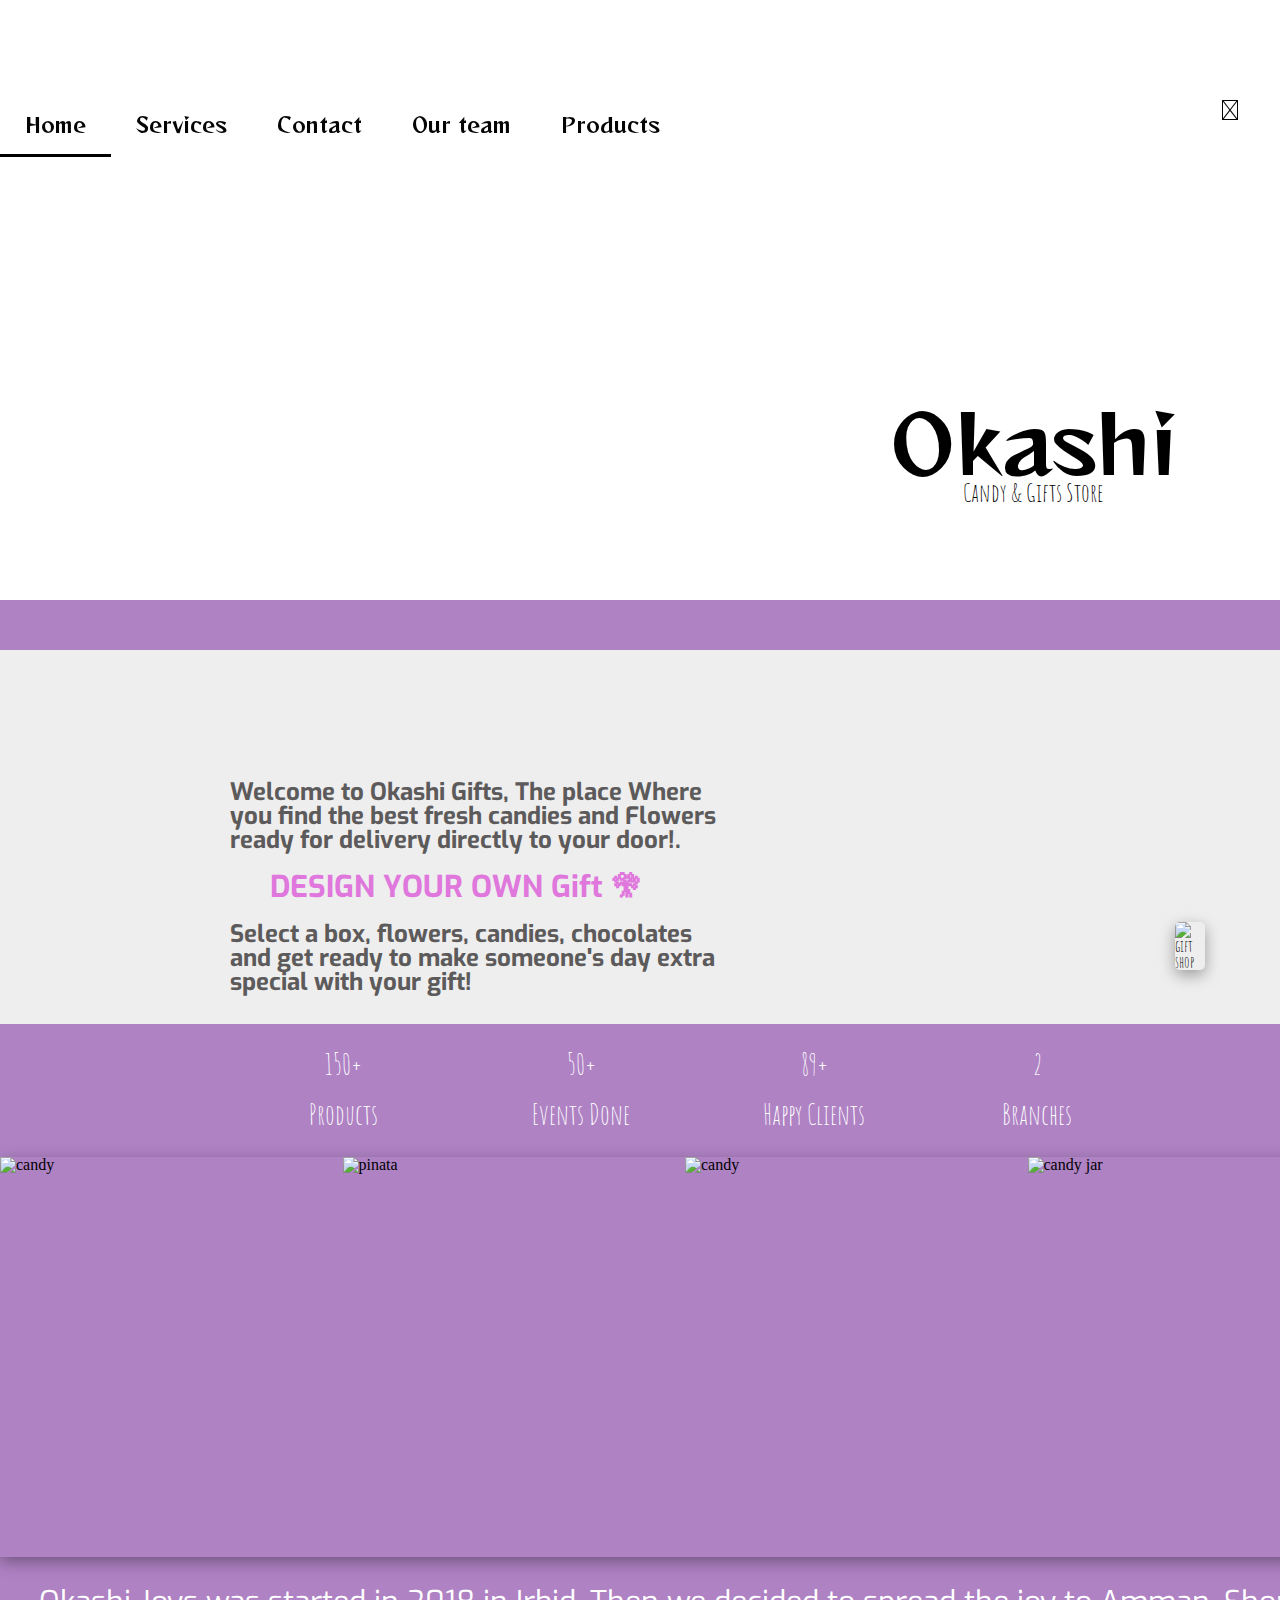
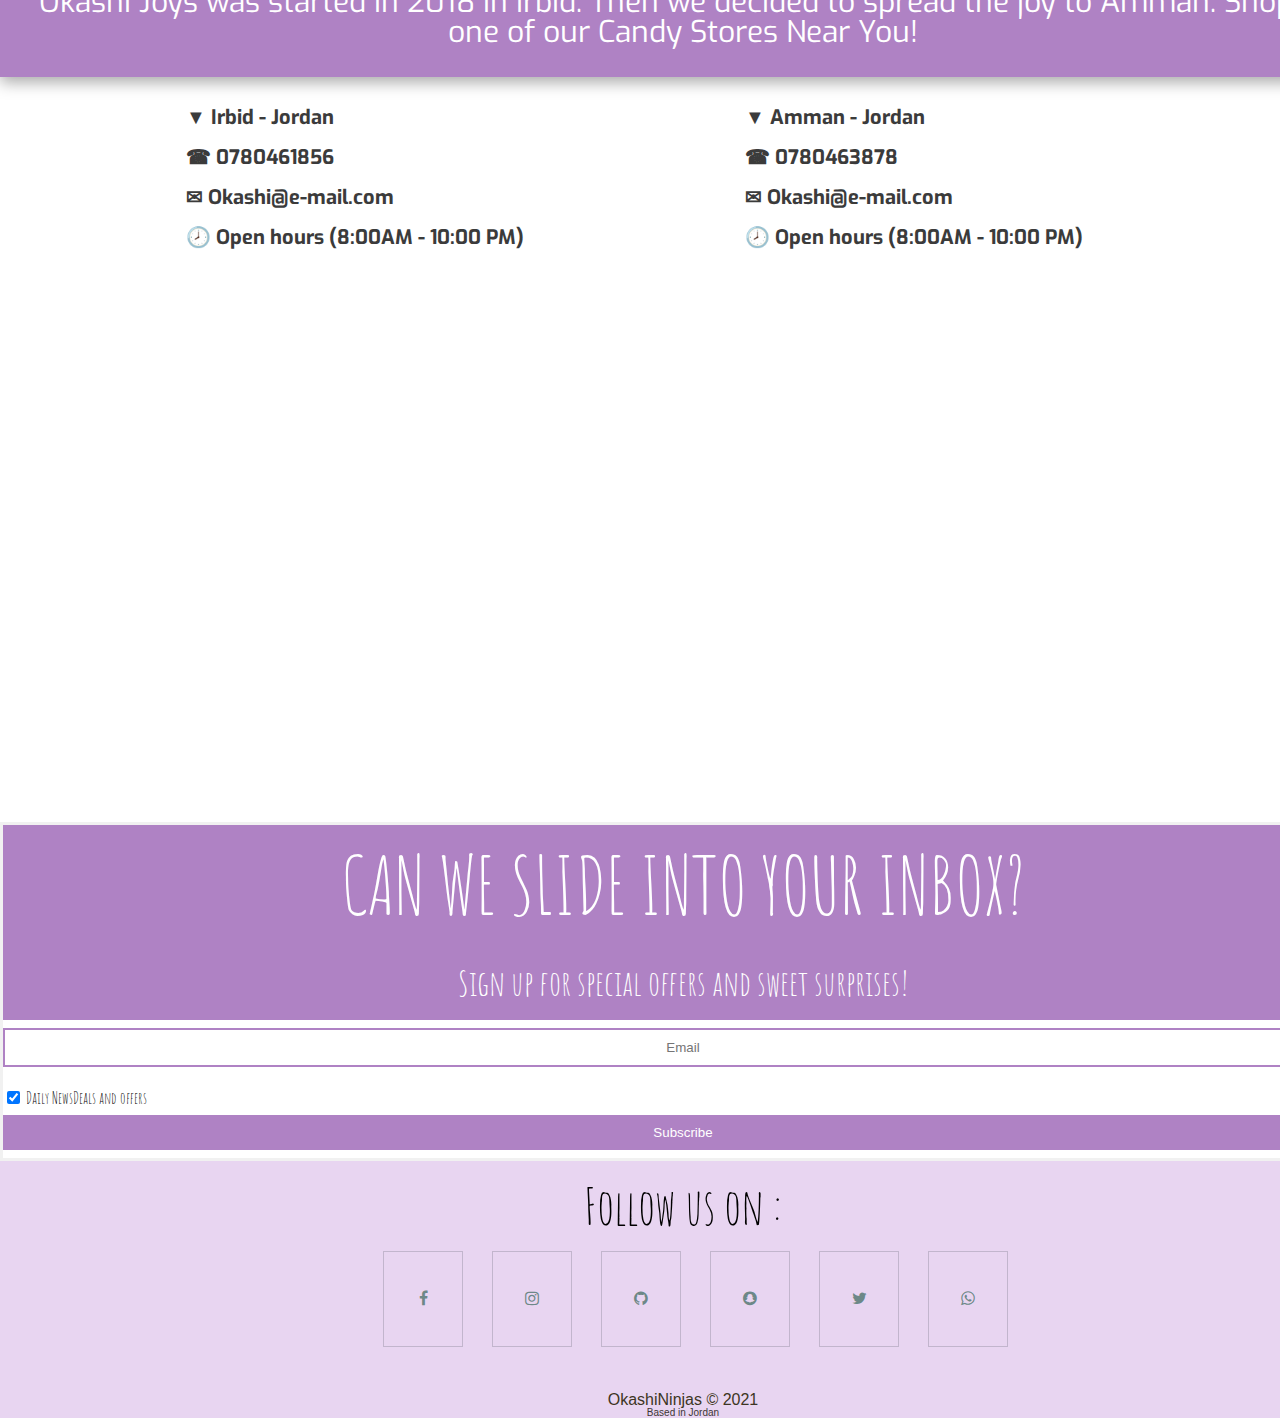
==== commit 62677b14: "Merge pull request #21 from OkashiNinjas/day04" ====
--- a/index.html
+++ b/index.html
@@ -112,11 +112,11 @@
         <div class="text-row text-center text-dark-grey text-padding-16">
           <div class="text-quarter text-section">
             <span class="text-xlarge">150+</span><br />
-            products
+            Products
           </div>
           <div class="text-quarter text-section">
             <span class="text-xlarge">50+</span><br />
-            Projects Done
+            Events Done
           </div>
           <div class="text-quarter text-section">
             <span class="text-xlarge">89+</span><br />
@@ -124,7 +124,7 @@
           </div>
           <div class="text-quarter text-section">
             <span class="text-xlarge">2</span><br />
-            locations
+            Branches
           </div>
         </div>
       </div>
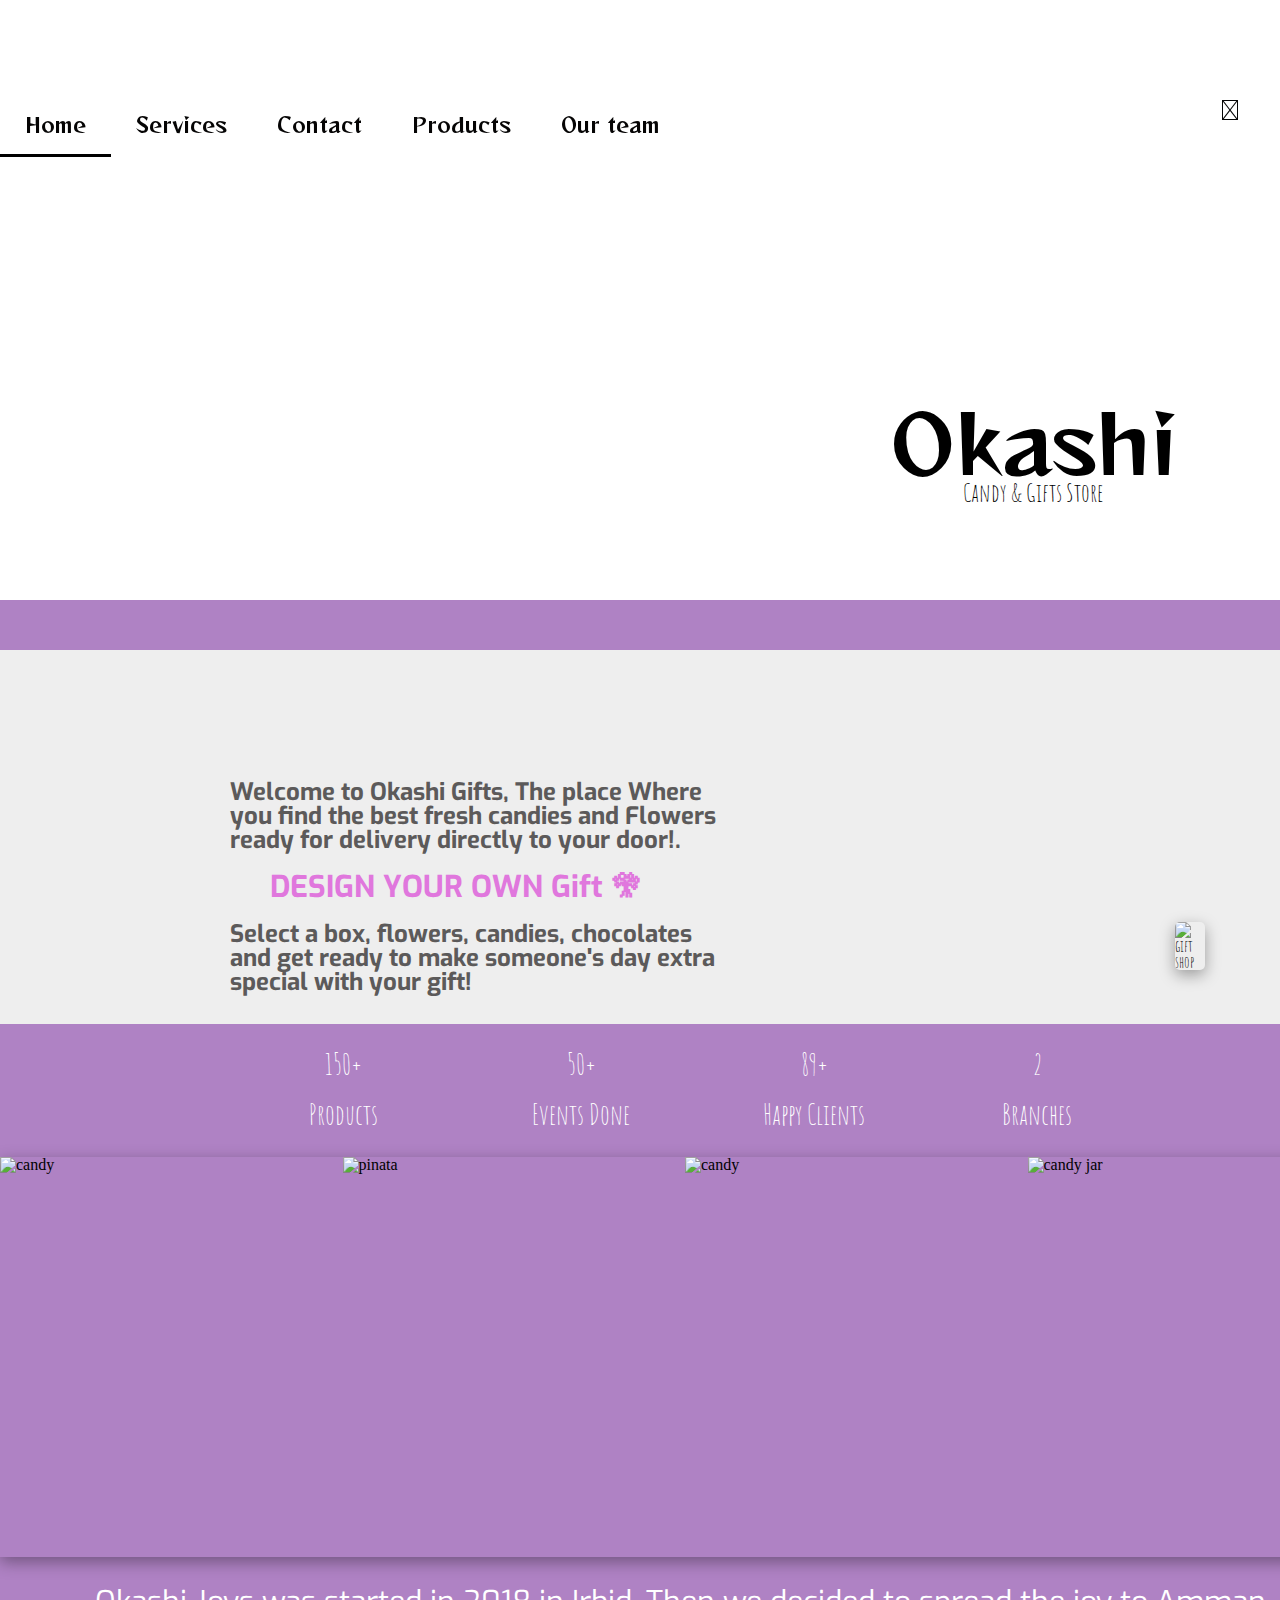
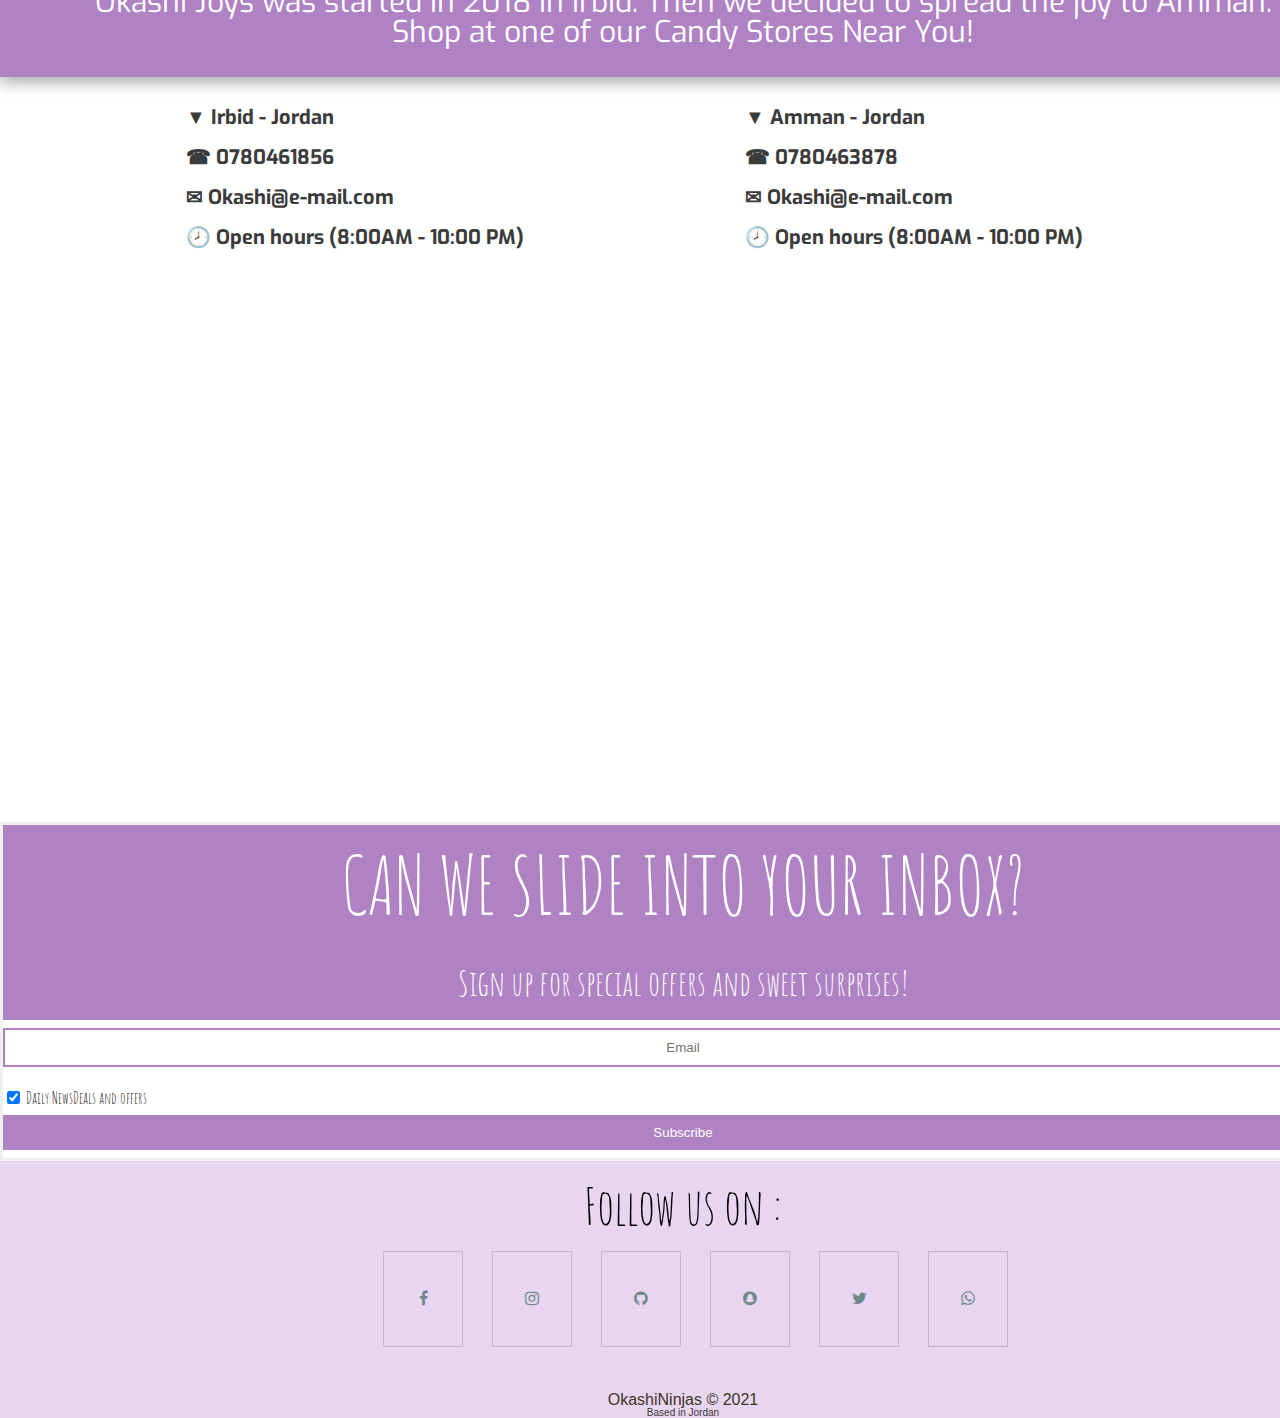
==== commit 9979ec75: "finalv3" ====
--- a/index.html
+++ b/index.html
@@ -64,11 +64,11 @@
           <li id="linkContact" class="links">
             <a href="#branches" class="linkss">Contact</a>
           </li>
+          <li id="Product" class="links">
+            <a href="pages/products.html#all-products" class="linkss">Products</a>
+          </li>
           <li id="linkAbout" class="links">
             <a href="pages/ourteam.html#h1" class="linkss">Our team</a>
-          </li>
-          <li id="Product" class="links">
-            <a href="pages/products.html#all-products" class="linkss">Products</a>
           </li>
           <li id="Cart" class="links">
             <a href="pages/cart.html" class="linkss"
@@ -155,7 +155,7 @@
       <div id="branches">
         <p>
           Okashi Joys was started in 2018 in Irbid. Then we decided to spread
-          the joy to Amman. Shop at one of our Candy Stores Near You!
+          the joy to Amman.<br> Shop at one of our Candy Stores Near You!
         </p>
       </div>
       <div class="locatin">
